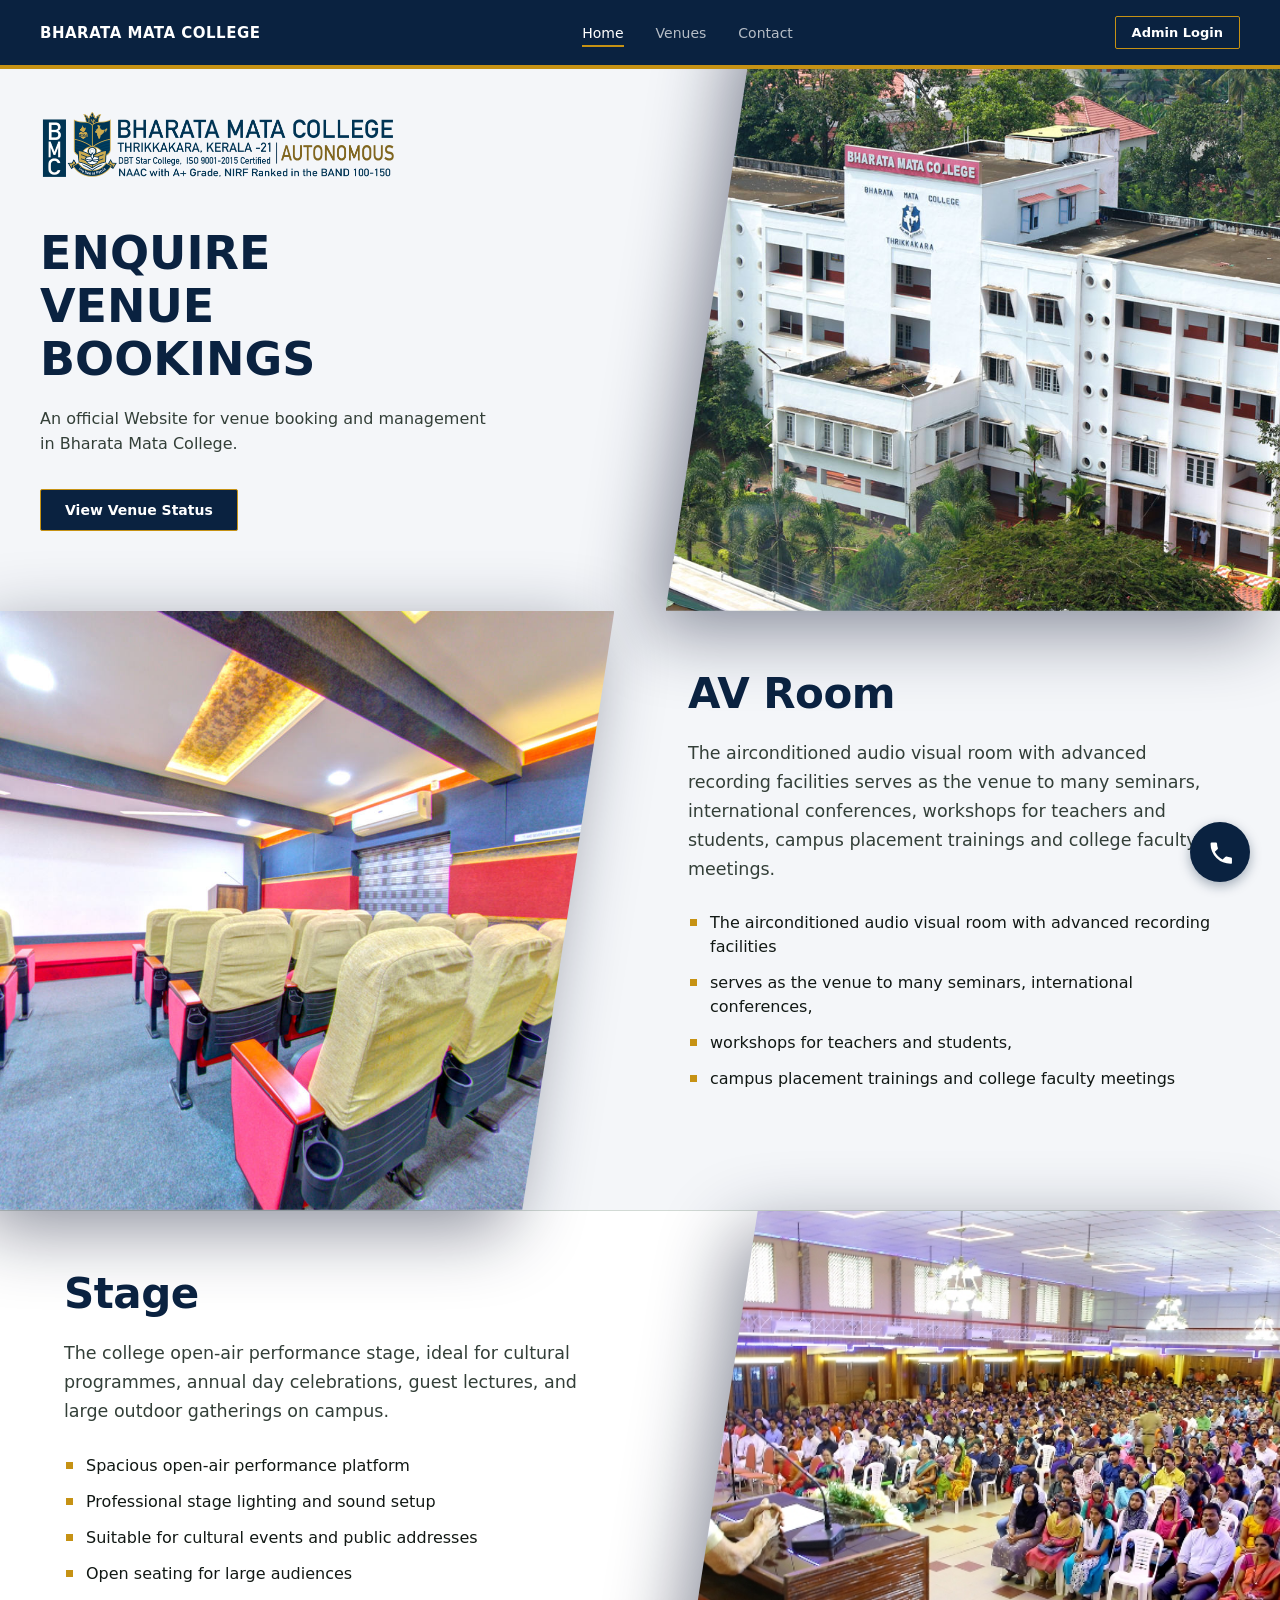
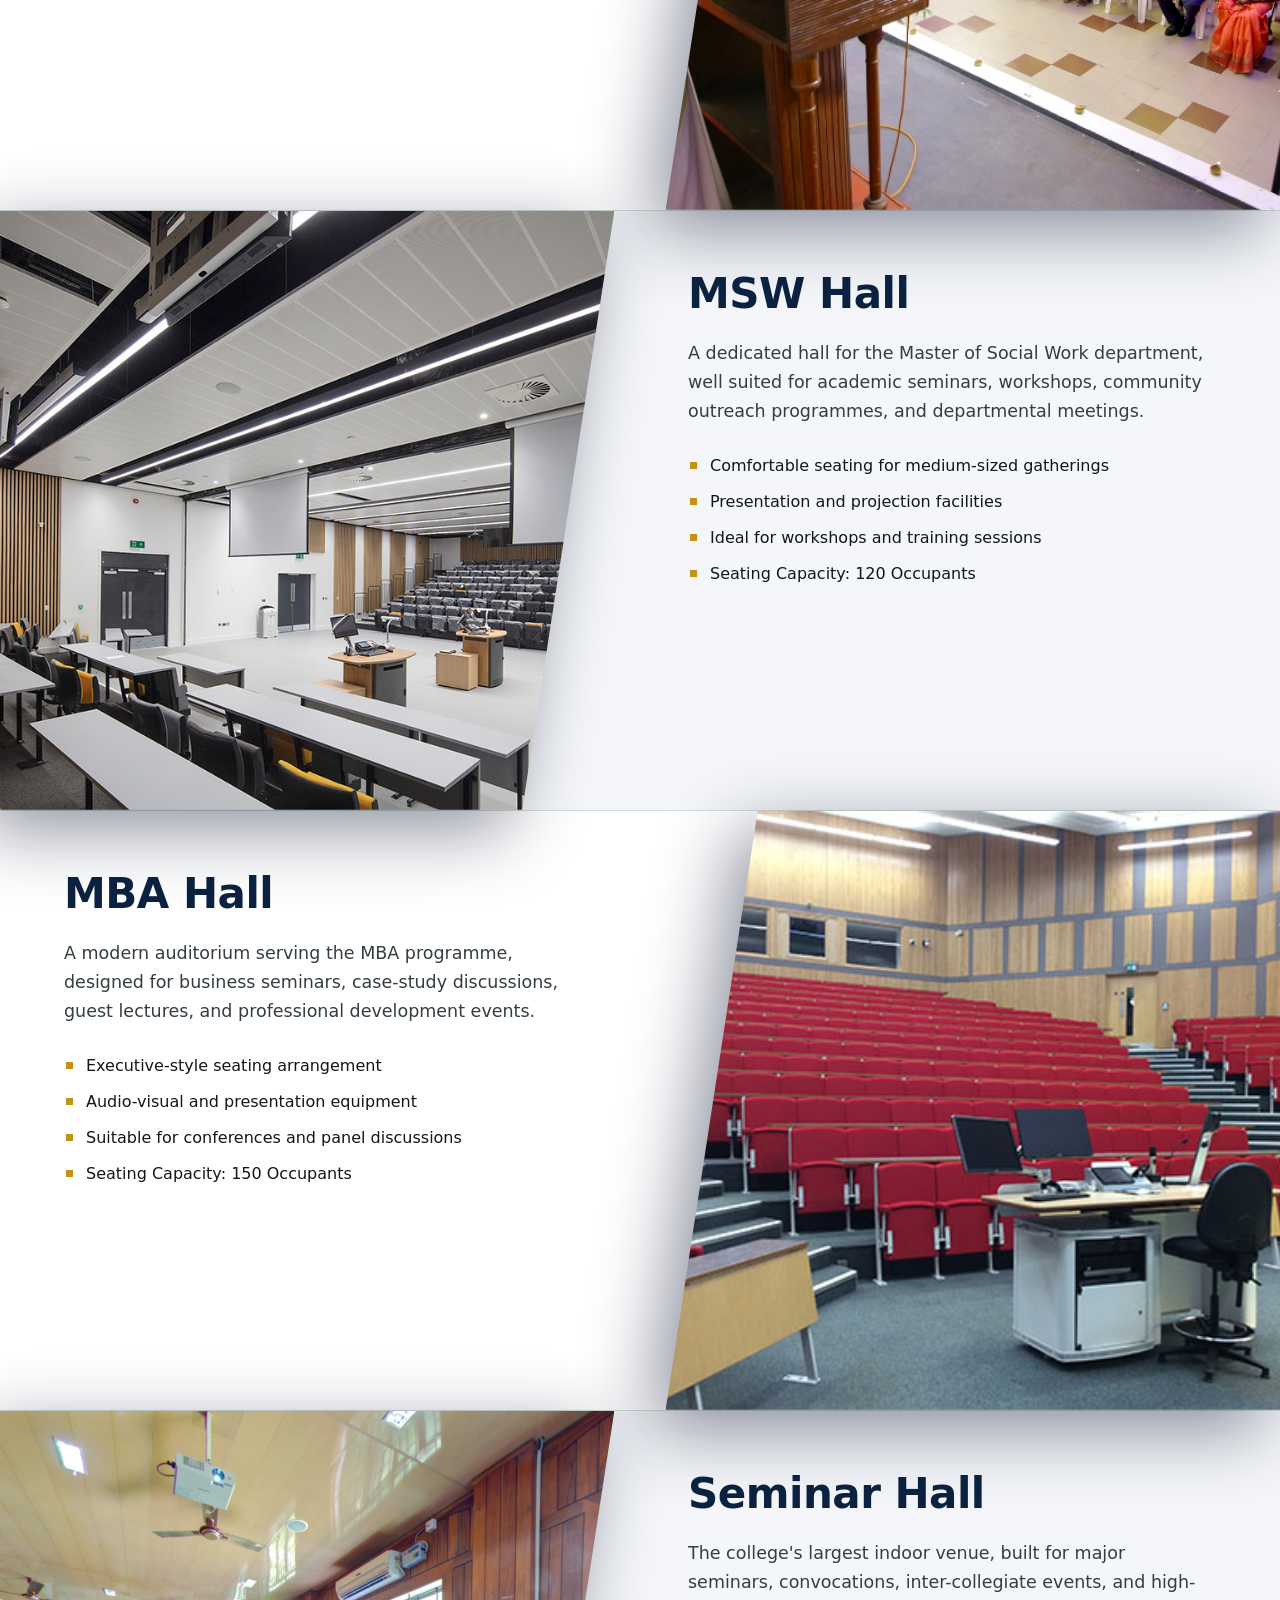
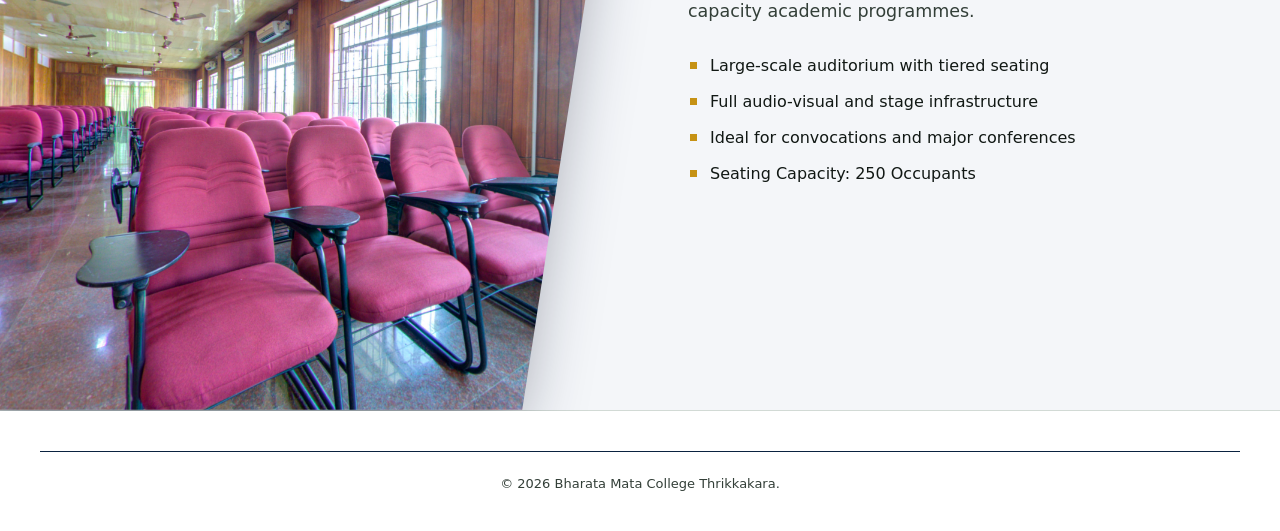
==== frontend/index.html @ 9609bc4e "venue files" ====
<!DOCTYPE html>
<html lang="en">
<head>
    <meta charset="UTF-8">
    <meta name="viewport" content="width=device-width, initial-scale=1.0">
    <title>Venue Management Portal - Bharata Mata College</title>
    <link rel="stylesheet" href="style.css">
    <link rel="icon" type="image/jpeg" href="../assets/logo/logo.jpeg" />
    <link rel="stylesheet" href="https://fonts.googleapis.com/css2?family=Material+Symbols+Outlined:opsz,wght,FILL,GRAD@20..48,100..700,0..1,-50..200&icon_names=call" />
</head>
<body>

    <header class="navbar">
        <div class="nav-brand">
            <span class="brand-text">BHARATA MATA COLLEGE</span>
        </div>
        
        <nav class="nav-menu">
            <a href="index.html" class="nav-item active">Home</a>
            <a href="venues/venues.html" class="nav-item">Venues</a>
            <a href="#booking" class="nav-item" id="booking-log-link">Booking Log</a>
            <div class="nav-contact-wrapper">
                <button id="contact-btn" class="nav-item" onclick="toggleContactDropdown(event)">Contact</button>
                <div id="contact-dropdown">
                    <p class="contact-dropdown-label">Contact No:</p>
                    <hr class="contact-dropdown-divider">
                    <div class="contact-dropdown-item">
                        <span class="material-symbols-outlined contact-dropdown-icon">call</span>
                        <a href="tel:+9112345678" class="contact-dropdown-number">+91 12345678</a>
                    </div>
                    <hr class="contact-number-divider">
                    <div class="contact-dropdown-item">
                        <span class="material-symbols-outlined contact-dropdown-icon">call</span>
                        <a href="tel:+9187654321" class="contact-dropdown-number">+91 87654321</a>
                    </div>
                </div>
            </div>
        </nav>

        <div class="nav-actions">
            <a href="login/login.html"><button class="btn-admin" id="admin-portal-btn">Admin Login</button></a>
        </div>
    </header>

    <section class="hero-frame-section">
        <div class="abstract-bg-shape shape-one"></div>
        <div class="abstract-bg-shape shape-two"></div>
        
        <div class="hero-image-canvas canvas-right">
            <div class="clean-image-frame" style="background-image: url('../assets/logo/bmc.jpeg');"></div>
        </div>

        <div class="geometric-line horizontal-line-top"></div>
        <div class="geometric-line vertical-line-left"></div>
        <div class="geometric-accent-dot dot-tl"></div>

        <div class="hero-grid-container content-left">
            <div class="hero-logo-container">
                <img src="../assets/logo/bmclogo.jpeg" alt="BMC Institutional Logo" class="hero-inserted-logo">
            </div>

            <div class="hero-text-block">
                <h1>ENQUIRE<br>VENUE BOOKINGS</h1>
                <p class="hero-description-text">An official Website for venue booking and management in Bharata Mata College.</p>
                
                <div class="hero-action-row">
                    <button class="btn-primary-blue" onclick="window.location.href='venues/venues.html'">View Venue Status</button>
                </div>
            </div>
        </div>

        <div class="geometric-line horizontal-line-bottom"></div>
    </section>

    <main class="facilities-showcase-container">
        <section class="facility-row invert-row">
            <div class="abstract-bg-shape shape-three"></div>
            <div class="hero-image-canvas canvas-left">
                <div class="clean-image-frame" style="background-image: url('../assets/avroom.jpeg');"></div>
            </div>
            <div class="hero-grid-container content-right">
                <div class="facility-text-block text-right-layout">
                    <h2>AV Room</h2>
                    <p class="facility-description">The airconditioned audio visual room with advanced recording facilities serves as the venue to many seminars, international conferences, workshops for teachers and students, campus placement trainings and college faculty meetings.</p>
                    <ul class="facility-features-list">
                        <li>The airconditioned audio visual room with advanced recording facilities</li>
                        <li>serves as the venue to many seminars, international conferences,</li>
                        <li>workshops for teachers and students,</li>
                        <li>campus placement trainings and college faculty meetings</li>
                    </ul>
                </div>
            </div>
        </section>

        <section class="facility-row">
            <div class="abstract-bg-shape shape-four"></div>
            <div class="hero-image-canvas canvas-right">
                <div class="clean-image-frame" style="background-image: url('../assets/stage.jpeg');"></div>
            </div>
            <div class="hero-grid-container content-left">
                <div class="facility-text-block text-left-layout">
                    <h2>Stage</h2>
                    <p class="facility-description">The college open-air performance stage, ideal for cultural programmes, annual day celebrations, guest lectures, and large outdoor gatherings on campus.</p>
                    <ul class="facility-features-list">
                        <li>Spacious open-air performance platform</li>
                        <li>Professional stage lighting and sound setup</li>
                        <li>Suitable for cultural events and public addresses</li>
                        <li>Open seating for large audiences</li>
                    </ul>
                </div>
            </div>
        </section>

        <section class="facility-row invert-row">
            <div class="abstract-bg-shape shape-five"></div>
            <div class="hero-image-canvas canvas-left">
                <div class="clean-image-frame" style="background-image: url('../assets/mswhall.jpeg');"></div>
            </div>
            <div class="hero-grid-container content-right">
                <div class="facility-text-block text-right-layout">
                    <h2>MSW Hall</h2>
                    <p class="facility-description">A dedicated hall for the Master of Social Work department, well suited for academic seminars, workshops, community outreach programmes, and departmental meetings.</p>
                    <ul class="facility-features-list">
                        <li>Comfortable seating for medium-sized gatherings</li>
                        <li>Presentation and projection facilities</li>
                        <li>Ideal for workshops and training sessions</li>
                        <li>Seating Capacity: 120 Occupants</li>
                    </ul>
                </div>
            </div>
        </section>

        <section class="facility-row">
            <div class="abstract-bg-shape shape-six"></div>
            <div class="hero-image-canvas canvas-right">
                <div class="clean-image-frame" style="background-image: url('../assets/mbahall.jpeg');"></div>
            </div>
            <div class="hero-grid-container content-left">
                <div class="facility-text-block text-left-layout">
                    <h2>MBA Hall</h2>
                    <p class="facility-description">A modern auditorium serving the MBA programme, designed for business seminars, case-study discussions, guest lectures, and professional development events.</p>
                    <ul class="facility-features-list">
                        <li>Executive-style seating arrangement</li>
                        <li>Audio-visual and presentation equipment</li>
                        <li>Suitable for conferences and panel discussions</li>
                        <li>Seating Capacity: 150 Occupants</li>
                    </ul>
                </div>
            </div>
        </section>

        <section class="facility-row invert-row">
            <div class="abstract-bg-shape shape-seven"></div>
            <div class="hero-image-canvas canvas-left">
                <div class="clean-image-frame" style="background-image: url('../assets/seminarhall.jpeg');"></div>
            </div>
            <div class="hero-grid-container content-right">
                <div class="facility-text-block text-right-layout">
                    <h2>Seminar Hall</h2>
                    <p class="facility-description">The college's largest indoor venue, built for major seminars, convocations, inter-collegiate events, and high-capacity academic programmes.</p>
                    <ul class="facility-features-list">
                        <li>Large-scale auditorium with tiered seating</li>
                        <li>Full audio-visual and stage infrastructure</li>
                        <li>Ideal for convocations and major conferences</li>
                        <li>Seating Capacity: 250 Occupants</li>
                    </ul>
                </div>
            </div>
        </section>
    </main>

    <footer class="system-footer">
        <div class="footer-line"></div>
        <p>&copy; 2026 Bharata Mata College Thrikkakara.</p>
    </footer>

    <script src="script.js"></script>
    <script>
        function toggleContactDropdown(e) {
            e.stopPropagation();
            var dd = document.getElementById('contact-dropdown');
            var btn = document.getElementById('contact-btn');
            var isOpen = dd.style.display === 'block';
            dd.style.display = isOpen ? 'none' : 'block';
            btn.classList.toggle('active', !isOpen);
        }
        document.addEventListener('click', function() {
            var dd = document.getElementById('contact-dropdown');
            var btn = document.getElementById('contact-btn');
            if (dd) dd.style.display = 'none';
            if (btn) btn.classList.remove('active');
        });

        // Handle auth-based UI changes
        var isAuthenticated = sessionStorage.getItem('bmc_admin_auth') === 'true' || localStorage.getItem('bmc_admin_auth') === 'true';
        
        var bookingLink = document.getElementById('booking-log-link');
        if (bookingLink) bookingLink.style.display = 'none';

        if (isAuthenticated) {
            var adminBtn = document.getElementById('admin-portal-btn');
            if (adminBtn) {
                adminBtn.textContent = 'Admin Portal';
                var parentLink = adminBtn.closest('a');
                if (parentLink) parentLink.href = 'admin/adminpg.html';
            }
        }
    </script>
    
    <!-- Floating Contact Ball -->
    <a href="tel:+9112345678" class="floating-contact-ball" title="Contact Us Directly" style="bottom: 18px;">
        <svg xmlns="http://www.w3.org/2000/svg" viewBox="0 0 22 22">
            <path d="M6.62 10.79a15.05 15.05 0 0 0 6.59 6.59l2.2-2.2a1 1 0 0 1 1.11-.27c1.12.45 2.33.69 3.58.69a1 1 0 0 1 1 1V20a1 1 0 0 1-1 1A17 17 0 0 1 3 4a1 1 0 0 1 1-1h3.5a1 1 0 0 1 1 1c0 1.25.24 2.46.69 3.58a1 1 0 0 1-.27 1.11z"/>
        </svg>
    </a>
</body>
</html>
---- frontend/style.css ----
/* --- THEME DESIGN SYSTEM VARIABLES --- */
:root {
    --primary-blue: #0A2240;        /* Deep Premium Institutional Navy */
    --dark-blue-hover: #0300B2;
    --dark-yellow-gold: #C69214;   /* Polished Dark Yellow/Gold Tone */
    
    --light-blue-shading: #F4F6F9;
    --border-grey: #D2DAD5;
    --text-primary: #111814;
    --text-secondary: #333F38;
    --white: #FFFFFF;

    --navbar-height: 72px;          /* Fixed navbar height offset */
}

/* --- DOCUMENT DEFAULTS --- */
* {
    box-sizing: border-box;
    margin: 0;
    padding: 0;
    font-family: system-ui, -apple-system, BlinkMacSystemFont, "Segoe UI", Roboto, Helvetica, Arial, sans-serif;
}

html {
    overflow-x: hidden;
    background-color: var(--light-blue-shading);
}

body {
    background-color: var(--white);
    color: var(--text-primary);
    overflow-x: hidden;
}

/* --- STRUCTURE LINES & ACCENTS --- */
.geometric-line,
.geometric-accent-dot {
    display: none;
}

.horizontal-line-top { top: 0; left: 0; width: 100%; height: 1px; }
.horizontal-line-bottom { bottom: 0; left: 0; width: 100%; height: 1px; }
.vertical-line-left { top: 0; left: 40px; width: 1px; height: 100%; }

.geometric-accent-dot {
    position: absolute;
    width: 6px;
    height: 6px;
    background-color: var(--primary-blue);
    z-index: 3;
}
.dot-tl { top: -3px; left: 37px; }

/* --- FIXED NAVIGATION LAYOUT --- */
.navbar {
    display: flex;
    justify-content: space-between;
    align-items: center;
    padding: 16px 40px;
    background-color: var(--primary-blue);
    border-bottom: 4px solid var(--dark-yellow-gold);
    position: fixed;
    top: 0;
    left: 0;
    right: 0;
    width: 100%;
    z-index: 1000;
}

.brand-text {
    font-size: 15px;
    font-weight: 700;
    letter-spacing: 0.5px;
    color: var(--white);
}

.nav-menu {
    display: flex;
    gap: 32px;
    align-items: center;
}

.nav-item {
    text-decoration: none;
    color: rgba(255, 255, 255, 0.7);
    font-size: 14px;
    font-weight: 500;
    position: relative;
    transition: color 0.2s;
}

.nav-item:hover, .nav-item.active {
    color: var(--white);
}

.nav-item.active::after {
    content: '';
    position: absolute;
    bottom: -6px;
    left: 0;
    width: 100%;
    height: 2px;
    background-color: var(--dark-yellow-gold);
}

/* --- BUTTON SYSTEM --- */
.btn-admin {
    background: transparent;
    color: var(--white);
    border: 1px solid var(--dark-yellow-gold);
    padding: 8px 16px;
    font-size: 13px;
    font-weight: 600;
    cursor: pointer;
    border-radius: 2px;
    transition: background-color 0.2s, color 0.2s;
}

.btn-admin:hover {
    background-color: var(--dark-yellow-gold);
    color: var(--primary-blue);
}

.btn-primary-blue {
    background-color: var(--primary-blue);
    color: var(--white);
    border: 1px solid var(--dark-yellow-gold);
    padding: 12px 24px;
    font-size: 14px;
    font-weight: 600;
    cursor: pointer;
    border-radius: 2px;
    transition: all 0.2s;
}

.btn-primary-blue:hover {
    background-color: var(--dark-yellow-gold);
    color: var(--primary-blue);
}

/* --- HERO SECTION LAYOUT CONFIGS --- */
.hero-frame-section {
    position: relative;
    padding: 0px 40px 80px 40px;
    padding-top: var(--navbar-height);
    background-color: var(--light-blue-shading);
    min-height: 600px;
    display: flex;
    align-items: center;
}

/* --- MAIN CANVAS IMAGE ENCLOSURE --- */
.hero-image-canvas {
    position: absolute;
    top: 0;
    width: 48%;
    height: 100%;
    z-index: 5;
    filter: drop-shadow(-18px 20px 36px rgba(5, 12, 40, 0.45));
}

.canvas-right { right: 0; }
.canvas-left { left: 0; }

/* The actual image container layer */
.clean-image-frame {
    position: absolute;
    top: 0;
    left: 0;
    width: 100%;
    height: 100%;
    background-size: cover;
    background-position: center;
    background-repeat: no-repeat;
    z-index: 8;
}

.canvas-right .clean-image-frame { clip-path: polygon(15% 0%, 100% 0%, 100% 100%, 0% 100%); }
.canvas-left .clean-image-frame  { clip-path: polygon(0% 0%, 100% 0%, 85% 100%, 0% 100%); }


/* --- ENHANCED GEOMETRIC BACKGROUND ACCENT FRAMES (BIGGER PROPORTIONS) --- */
.geometric-bg-accent {
    position: absolute;
    top: 0;
    left: 0;
    width: 100%;
    height: 100%;
    z-index: 7;
}

/* Visually scaled outer colorful design frames */
.bg-right {
    background: linear-gradient(135deg, var(--dark-yellow-gold) 0%, var(--dark-yellow-gold) 17%, var(--primary-blue) 17.5%, var(--primary-blue) 100%);
    clip-path: polygon(13% 0%, 100% 0%, 100% 100%, -2% 100%);
}

.bg-left {
    background: linear-gradient(135deg, var(--primary-blue) 0%, var(--primary-blue) 82.5%, var(--dark-yellow-gold) 83%, var(--dark-yellow-gold) 100%);
    clip-path: polygon(0% 0%, 102% 0%, 87% 100%, 0% 100%);
}


/* --- EXTRA IMPACT DROP SHADOW SYSTEM (BIGGER SHADOW) --- */
.geometric-shadow-layer {
    position: absolute;
    top: 0;
    left: 0;
    width: 100%;
    height: 100%;
    background-color: rgba(5, 12, 24, 0.55); /* Darker context shadow */
    filter: blur(24px); /* Wider blur factor */
    z-index: 6;
}

.shadow-right {
    transform: translate(-25px, 15px); /* Increased offset vectors */
    clip-path: polygon(15% 0%, 100% 0%, 100% 100%, 0% 100%);
}

.shadow-left {
    transform: translate(25px, 15px);
    clip-path: polygon(0% 0%, 100% 0%, 85% 100%, 0% 100%);
}


/* --- BACKGROUND SHAPES (ALL HIDDEN) --- */
.abstract-bg-shape,
.shape-one, .shape-two, .shape-three,
.shape-four, .shape-five, .shape-six, .shape-seven {
    display: none;
}


/* --- CONTENT CONTAINER WRAPPERS --- */
.hero-grid-container {
    width: 100%;
    max-width: 1240px;
    margin: 0 auto;
    position: relative;
    z-index: 20;
    display: flex;
    flex-direction: column;
    align-self: stretch;
}

.content-left { align-items: flex-start; }
.content-right { align-items: flex-end; }

.hero-logo-container {
    display: flex;
    justify-content: flex-start;
    align-items: flex-start;
    padding-top: 40px;
}

.hero-inserted-logo {
    max-height: 70px;
    width: auto;
    object-fit: contain;
    display: block;
}

.hero-text-block {
    max-width: 460px; 
    margin-top: 45px;
}

.hero-text-block h1 {
    font-size: 46px;
    font-weight: 700;
    line-height: 1.15;
    color: var(--primary-blue);
    margin-bottom: 20px;
}

.hero-description-text {
    font-size: 16px;              
    font-weight: 500;             
    color: var(--text-secondary); 
    line-height: 1.6;
    margin-bottom: 32px;
}

/* --- FACILITIES SHOWCASE TIMELINE LAYOUT --- */
.facilities-showcase-container {
    width: 100%;
    background-color: var(--white);
}

.facility-row {
    position: relative;
    min-height: 600px;
    display: flex;
    align-items: center;
    padding: 60px 40px;
    background-color: var(--white);
    border-bottom: 1px solid var(--border-grey);
}

.facility-row.invert-row {
    background-color: var(--light-blue-shading);
}

/* --- TYPOGRAPHY AND CONTENT BLOCKS --- */
.facility-text-block {
    max-width: 44%;
    width: 100%;
    position: relative;
    z-index: 15;
}

.text-left-layout { margin-left: 2%; }
.text-right-layout { margin-right: 2%; }

.facility-text-block h2 {
    font-size: 42px;
    font-weight: 800;
    color: var(--primary-blue);
    letter-spacing: -0.5px;
    margin-bottom: 22px;
    line-height: 1.1;
}

.facility-description {
    font-size: 17.5px;
    line-height: 1.65;
    color: var(--text-secondary);
    margin-bottom: 28px;
    font-weight: 400;
}

.facility-features-list {
    list-style-type: none;
    padding-left: 0;
}

.facility-features-list li {
    font-size: 16px;
    font-weight: 500;
    color: var(--text-primary);
    margin-bottom: 12px;
    position: relative;
    padding-left: 22px;
    line-height: 1.5;
}

.facility-features-list li::before {
    content: '';
    position: absolute;
    left: 2px;
    top: 8px;
    width: 7px;
    height: 7px;
    background-color: var(--dark-yellow-gold);
}

/* --- SYSTEM FOOTER --- */
.system-footer {
    padding: 40px;
    text-align: center;
    font-size: 13px;
    color: var(--text-secondary);
    background-color: var(--white);
    position: relative;
    z-index: 10;
}

.footer-line {
    width: 100%;
    height: 1px;
    background-color: var(--primary-blue);
    margin-bottom: 24px;
}

/* --- VENUES PAGE LAYOUT --- */
.main-content-layout {
    max-width: 1240px;
    margin: 0 auto;
    padding: 60px 40px;
}

.section-title-wrap {
    display: flex;
    align-items: center;
    gap: 16px;
    margin-bottom: 48px;
}

.title-decorator {
    width: 5px;
    height: 40px;
    background: linear-gradient(180deg, var(--dark-yellow-gold), var(--primary-blue));
    border-radius: 2px;
    flex-shrink: 0;
}

.section-title-wrap h2 {
    font-size: 32px;
    font-weight: 800;
    color: var(--primary-blue);
    letter-spacing: -0.5px;
}

/* --- STATUS MATRIX GRID --- */
.status-matrix-grid {
    display: grid;
    grid-template-columns: repeat(auto-fill, minmax(300px, 1fr));
    gap: 24px;
}

.status-card {
    background-color: var(--white);
    border: 1px solid var(--border-grey);
    border-radius: 4px;
    padding: 28px 28px 28px 0;
    display: flex;
    flex-direction: column;
    gap: 14px;
    position: relative;
    overflow: hidden;
    transition: box-shadow 0.2s, transform 0.2s;
    padding-left: 28px;
}

.status-card:hover {
    box-shadow: 0 8px 32px rgba(10, 34, 64, 0.1);
    transform: translateY(-2px);
}

.status-card.locked {
    background-color: #fff8f5;
    border-color: #f0d5c8;
}

.status-card.open {
    background-color: #f5fff8;
    border-color: #c8f0d5;
}

.card-edge-accent {
    position: absolute;
    top: 0;
    left: 0;
    width: 5px;
    height: 100%;
}

.status-card.locked .card-edge-accent {
    background-color: #c0392b;
}

.status-card.open .card-edge-accent {
    background-color: #27ae60;
}

.status-card h3 {
    font-size: 20px;
    font-weight: 700;
    color: var(--primary-blue);
}

/* --- STATUS BADGE --- */
.matrix-badge {
    display: inline-block;
    padding: 4px 12px;
    border-radius: 20px;
    font-size: 12px;
    font-weight: 700;
    letter-spacing: 0.5px;
    text-transform: uppercase;
    width: fit-content;
}

.status-booked {
    background-color: #fdecea;
    color: #c0392b;
    border: 1px solid #f5c6c2;
}

.status-open {
    background-color: #e8f8ee;
    color: #27ae60;
    border: 1px solid #b8eac8;
}

/* --- MATRIX META INFO --- */
.matrix-meta {
    display: flex;
    flex-direction: column;
    gap: 6px;
}

.matrix-meta p {
    font-size: 14px;
    color: var(--text-secondary);
    line-height: 1.5;
}

.matrix-meta strong {
    color: var(--text-primary);
    font-weight: 600;
}


/* ================================================
   VENUES PAGE — FULL REDESIGN (UPDATED)
   ================================================ */

/* --- PAGE HEADER --- */
.venues-page-header {
    background: transparent;
    padding: 64px 40px;
    padding-top: calc(var(--navbar-height) + 64px);
    position: relative;
    overflow: hidden;
    border-top: none;
    border-bottom: 4px solid var(--dark-yellow-gold);
    min-height: 280px;
    display: flex;
    align-items: center;
    justify-content: center;
}

.venues-header-inner {
    width: 100%;
    max-width: 1240px;
    margin: 0 auto;
    display: flex;
    align-items: center;
    justify-content: center;
    position: relative;
    z-index: 2;
}

.venues-header-text {
    text-align: center;
}

.venues-page-label {
    font-size: 12px;
    font-weight: 700;
    letter-spacing: 2px;
    text-transform: uppercase;
    color: rgba(255, 255, 255, 0.7);
    margin-bottom: 10px;
}

/* Venue Availability Title — centred hero typography */
.venues-page-title {
    display: flex;
    flex-direction: column;
    align-items: center;
    gap: 4px;
    font-family: 'Playfair Display', Georgia, 'Times New Roman', serif;
    font-size: clamp(52px, 7vw, 84px);
    font-weight: 800;
    font-style: italic;
    color: #ffffff;
    letter-spacing: 3px;
    line-height: 1.05;
    margin: 0;
    text-transform: uppercase;
    text-shadow:
        0 3px 16px rgba(0, 0, 0, 0.7),
        0 0 48px rgba(0, 0, 0, 0.4);
}

.venues-title-line {
    display: block;
}

.venues-title-accent {
    font-style: normal;
    font-weight: 700;
    color: var(--white);
    letter-spacing: 8px;
    font-size: 0.72em;
    text-shadow:
        0 2px 12px rgba(0, 0, 0, 0.75),
        0 0 24px rgba(198, 146, 20, 0.35);
}

.venues-page-title::after {
    content: '';
    display: block;
    width: 72px;
    height: 4px;
    margin-top: 22px;
    background: linear-gradient(90deg, transparent, var(--dark-yellow-gold), transparent);
}

.venues-page-sub {
    font-size: 15px;
    color: rgba(255, 255, 255, 0.8);
    font-weight: 500;
    line-height: 1.6;
    max-width: 480px;
}

/* --- CONTINUOUS ROLLING VENUE SLIDESHOW --- */
.venue-bg-slideshow {
    position: absolute;
    inset: 0;
    z-index: 0;
    overflow: hidden;
    pointer-events: none;
}

.venue-bg-slideshow::after {
    content: '';
    position: absolute;
    inset: 0;
    background: rgba(10, 34, 64, 0.501); /* Dark overlay so text is readable */
    z-index: 1;
}

.venue-slideshow-track {
    display: flex;
    height: 100%;
    width: max-content;
    animation: venue-roll 45s linear infinite;
}

.venue-slide {
    flex-shrink: 0;
    width: 420px;
    height: 100%;
    background-size: cover;
    background-position: center;
    background-repeat: no-repeat;
    position: relative;
}

@keyframes venue-roll {
    0%   { transform: translateX(0); }
    100% { transform: translateX(-50%); }
}

/* --- STATS BAR (Remaining components) --- */
.venues-stats-bar {
    background-color: var(--white);
    border-bottom: 1px solid var(--border-grey);
    box-shadow: 0 2px 10px rgba(10, 34, 64, 0.06);
}

.venues-stats-inner {
    max-width: 1240px;
    margin: 0 auto;
    padding: 0 40px;
    display: flex;
    align-items: stretch;
    height: 72px;
}

.stat-item {
    display: flex;
    align-items: center;
    gap: 10px;
    padding: 0 32px 0 0;
}

.stat-number {
    font-size: 26px;
    font-weight: 800;
    color: var(--primary-blue);
    line-height: 1;
}

.available-num { color: #27ae60; }
.booked-num    { color: #c0392b; }

.stat-label {
    font-size: 13px;
    font-weight: 500;
    color: var(--text-secondary);
    line-height: 1.3;
}

.stat-divider {
    width: 1px;
    background-color: var(--border-grey);
    align-self: stretch;
    margin: 16px 32px 16px 0;
    flex-shrink: 0;
}

/* --- MAIN TABLE AREA --- */
.venues-main {
    background-color: var(--light-blue-shading);
    min-height: calc(100vh - 280px);
    padding: 48px 40px 64px;
    position: relative;
}

/* --- TABLE TOOLBAR --- */
.table-toolbar {
    display: flex;
    align-items: center;
    justify-content: space-between;
    padding: 16px 32px;
    border-bottom: 1px solid var(--border-grey);
    background-color: var(--white);
}

.venues-filters {
    display: flex;
    align-items: center;
    gap: 10px;
    flex-wrap: wrap;
}

.venues-search-input {
    padding: 6px 12px;
    height: 34px;
    border: 1.5px solid var(--primary-blue);
    border-radius: 2px;
    font-size: 13px;
    font-family: inherit;
    color: var(--text-primary);
    background-color: var(--white);
    min-width: 190px;
}

.venues-search-input:focus {
    outline: none;
    border-color: var(--primary-blue);
    box-shadow: 0 0 0 3px rgba(10, 34, 64, 0.15);
}

.venues-filter-select {
    padding: 6px 10px;
    height: 34px;
    border: 1.5px solid var(--primary-blue);
    border-radius: 2px;
    font-size: 13px;
    font-family: inherit;
    color: var(--text-primary);
    background-color: var(--white);
    cursor: pointer;
}

.venues-filter-select:focus {
    outline: none;
    border-color: var(--primary-blue);
    box-shadow: 0 0 0 3px rgba(10, 34, 64, 0.15);
}

.btn-clear-filters {
    padding: 6px 16px;
    height: 34px;
    background-color: var(--white);
    color: var(--primary-blue);
    border: 1.5px solid var(--primary-blue);
    border-radius: 2px;
    font-size: 13px;
    font-family: inherit;
    font-weight: 600;
    cursor: pointer;
}

.btn-clear-filters:hover {
    background-color: var(--primary-blue);
    color: var(--white);
}

.table-heading {
    font-size: 18px;
    font-weight: 700;
    color: var(--primary-blue);
    letter-spacing: -0.2px;
}

.venues-date-filter {
    display: flex;
    align-items: center;
    gap: 10px;
}

.venues-date-label {
    font-size: 13px;
    font-weight: 600;
    color: var(--text-secondary);
    white-space: nowrap;
}

.venues-date-input {
    padding: 6px 12px;
    height: 34px;
    border: 1.5px solid var(--primary-blue);
    border-radius: 2px;
    font-size: 13px;
    font-family: inherit;
    color: var(--text-primary);
    background-color: var(--white);
}

.venues-date-input:focus {
    outline: none;
    border-color: var(--primary-blue);
    box-shadow: 0 0 0 3px rgba(10, 34, 64, 0.15);
}

.table-date {
    font-size: 13px;
    color: var(--text-secondary);
    font-weight: 500;
}

/* --- TABLE SCROLL WRAPPER --- */
.table-scroll {
    overflow-x: auto;
    overflow-y: auto;
    max-height: 450px;
    overscroll-behavior: contain;
    -webkit-overflow-scrolling: touch;
}

/* --- THE TABLE ITSELF --- */
.venues-table {
    width: 100%;
    border-collapse: collapse;
    font-size: 14px;
}

.venues-table thead tr {
    background-color: var(--primary-blue);
}

.venues-table thead th {
    position: sticky;
    top: 0;
    z-index: 10;
    background-color: var(--primary-blue);
    padding: 14px 20px;
    text-align: left;
    font-size: 11px;
    font-weight: 700;
    letter-spacing: 1px;
    text-transform: uppercase;
    color: rgba(255, 255, 255, 0.75);
    white-space: nowrap;
    border: none;
}

.venues-table thead th:first-child {
    padding-left: 32px;
    width: 48px;
    color: rgba(255, 255, 255, 0.4);
}

.venues-table thead th:last-child {
    padding-right: 32px;
    text-align: center;
}

/* --- TABLE BODY ROWS --- */
.venues-table tbody tr {
    border-bottom: 1px solid var(--border-grey);
    transition: background-color 0.15s;
}

.venues-table tbody tr:last-child {
    border-bottom: none;
}

.venues-table tbody td {
    padding: 18px 20px;
    color: var(--text-primary);
    font-weight: 500;
    vertical-align: middle;
}

.venues-table tbody td:first-child {
    padding-left: 32px;
}

.venues-table tbody td:last-child {
    padding-right: 32px;
    text-align: center;
}

.row-booked:hover    { background-color: rgb(247, 247, 234); }
.row-available:hover { background-color: rgb(247, 247, 234); }

.row-index {
    font-size: 12px;
    font-weight: 700;
    color: #718096 !important;
    letter-spacing: 0.5px;
    width: 48px;
}

.venue-name-cell {
    display: flex;
    align-items: center;
    gap: 10px;
    font-weight: 700 !important;
    color: var(--primary-blue) !important;
    font-size: 15px !important;
    white-space: nowrap;
}

.venue-dot {
    width: 9px;
    height: 9px;
    border-radius: 50%;
    flex-shrink: 0;
}

.dot-booked    { background-color: #c0392b; }
.dot-available { background-color: #27ae60; }

.cell-empty {
    color: #bbb !important;
    font-weight: 400 !important;
}

.status-pill {
    display: inline-block;
    padding: 5px 14px;
    border-radius: 20px;
    font-size: 11px;
    font-weight: 700;
    letter-spacing: 0.6px;
    text-transform: uppercase;
    white-space: nowrap;
}

.pill-booked {
    background-color: #fdecea;
    color: #c0392b;
    border: 1px solid #f5c6c2;
}

.pill-available {
    background-color: #e8f8ee;
    color: #27ae60;
    border: 1px solid #b8eac8;
}

.table-footer-note {
    padding: 16px 32px;
    border-top: 1px solid var(--border-grey);
    background-color: var(--light-blue-shading);
    font-size: 13px;
    color: var(--text-secondary);
    font-weight: 400;
    line-height: 1.5;
}

/* --- HOME PAGE IMAGE ANIMATIONS --- */
@keyframes hero-image-launch {
    from {
        transform: translateX(18%);
        opacity: 0;
    }
    to {
        transform: translateX(0);
        opacity: 1;
    }
}

@keyframes logo-launch {
    from {
        opacity: 0;
        transform: translateY(12px);
    }
    to {
        opacity: 1;
        transform: translateY(0);
    }
}

@keyframes slide-in-from-left {
    from {
        transform: translateX(-105%);
        opacity: 0.85;
    }
    to {
        transform: translateX(0);
        opacity: 1;
    }
}

@keyframes slide-in-from-right {
    from {
        transform: translateX(105%);
        opacity: 0.85;
    }
    to {
        transform: translateX(0);
        opacity: 1;
    }
}

.hero-image-canvas.image-launch-pending {
    transform: translateX(18%);
    opacity: 0;
}

.hero-image-canvas.image-launch-in {
    animation: hero-image-launch 0.9s cubic-bezier(0.22, 1, 0.36, 1) forwards;
}

.hero-inserted-logo.logo-launch-in {
    animation: logo-launch 0.85s cubic-bezier(0.22, 1, 0.36, 1) 0.15s both;
}

.hero-image-canvas.image-slide-pending .clean-image-frame {
    opacity: 0;
}

.hero-image-canvas.slide-from-left.image-slide-in .clean-image-frame {
    animation: slide-in-from-left 0.5s cubic-bezier(0.22, 1, 0.36, 1) forwards;
}

.hero-image-canvas.slide-from-right.image-slide-in .clean-image-frame {
    animation: slide-in-from-right 0.5s cubic-bezier(0.22, 1, 0.36, 1) forwards;
}

/* --- CONTACT DROPDOWN --- */
.nav-contact-wrapper {
    position: relative;
    display: inline-block;
}#contact-btn {
    background: none;
    border: none;
    cursor: pointer;
    font-family: inherit;
    font-size: 14px;
    font-weight: 500;
    padding: 0;
    color: rgba(255, 255, 255, 0.7);
    transition: color 0.2s;
}

#contact-btn:hover {
    color: var(--white);
}

#contact-dropdown {
    display: none;
    position: absolute;
    top: calc(100% + 20px);
    left: 50%;
    transform: translateX(-50%);
    background: var(--white);
    border: 1px solid var(--primary-blue);
    border-radius: 4px;
    box-shadow: 0 8px 24px rgba(10, 34, 64, 0.15);
    padding: 16px 20px;
    min-width: 200px;
    z-index: 9999;
}

.contact-dropdown-label {
    margin: 0 0 4px;
    font-size: 13px;
    color: #888;
    font-weight: 500;
    letter-spacing: 0.5px;
}

.contact-dropdown-divider {
    border: none;
    border-top: 1px solid #f0f0f0;
    margin: 8px 0;
}

.contact-dropdown-item {
    display: flex;
    align-items: center;
    gap: 10px;
    padding: 6px 0;
}

.contact-dropdown-icon {
    font-size: 16px;
}

.contact-dropdown-number {
    font-size: 15px;
    color: #222;
    font-weight: 500;
}

.contact-number-divider {
    border: none;
    border-top: 1.5px solid #333;
    margin: 4px 0;
}

/* --- FLOATING CONTACT BALL --- */
.floating-contact-ball {
    position: fixed;
    bottom: 30px;
    right: 30px;
    width: 60px;
    height: 60px;
    background-color: var(--primary-blue);
    color: var(--white);
    border-radius: 50%;
    display: flex;
    align-items: center;
    justify-content: center;
    box-shadow: 0 4px 12px rgba(10, 34, 64, 0.35);
    text-decoration: none;
    z-index: 10000;
}

.floating-contact-ball svg {
    width: 26px;
    height: 26px;
    fill: currentColor;
}

/* Clickable phone numbers in dropdown */
a.contact-dropdown-number {
    color: #222;
    text-decoration: none;
}

a.contact-dropdown-number:hover {
    text-decoration: underline;
    color: var(--primary-blue);
}
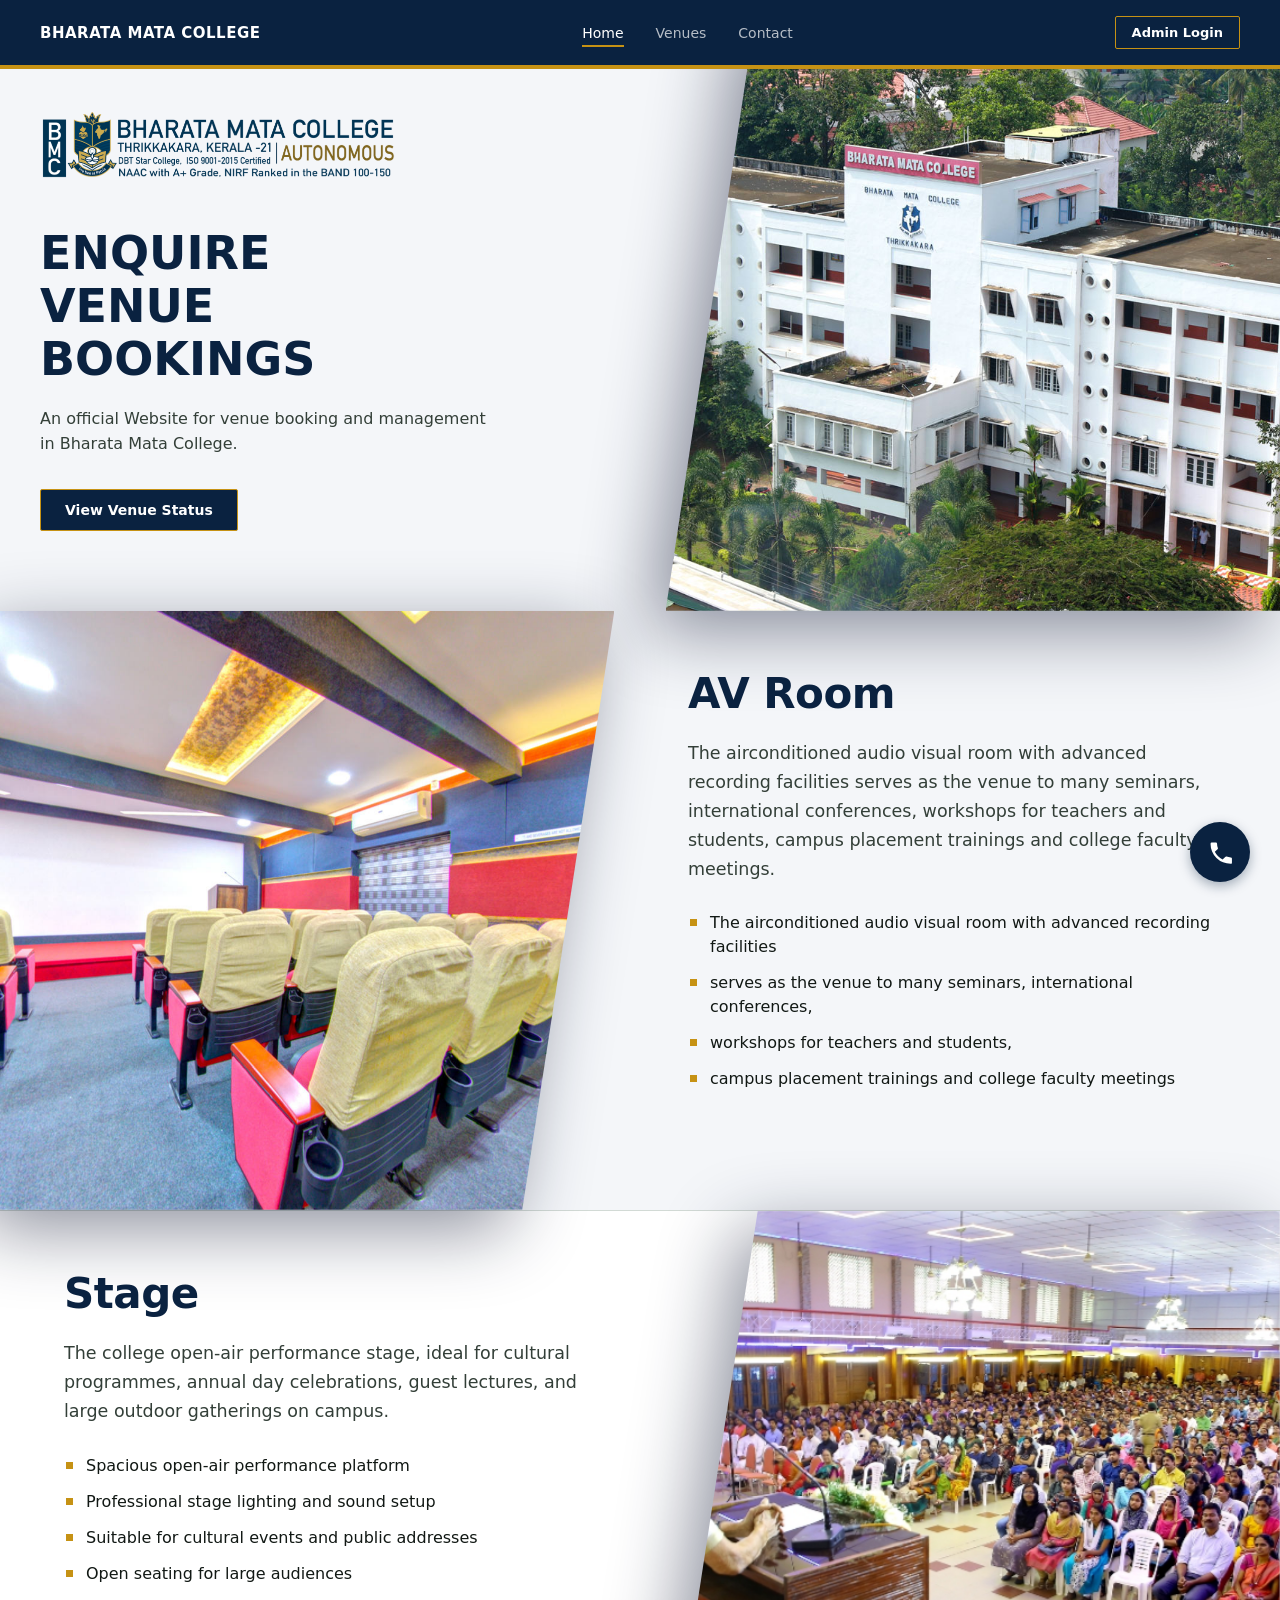
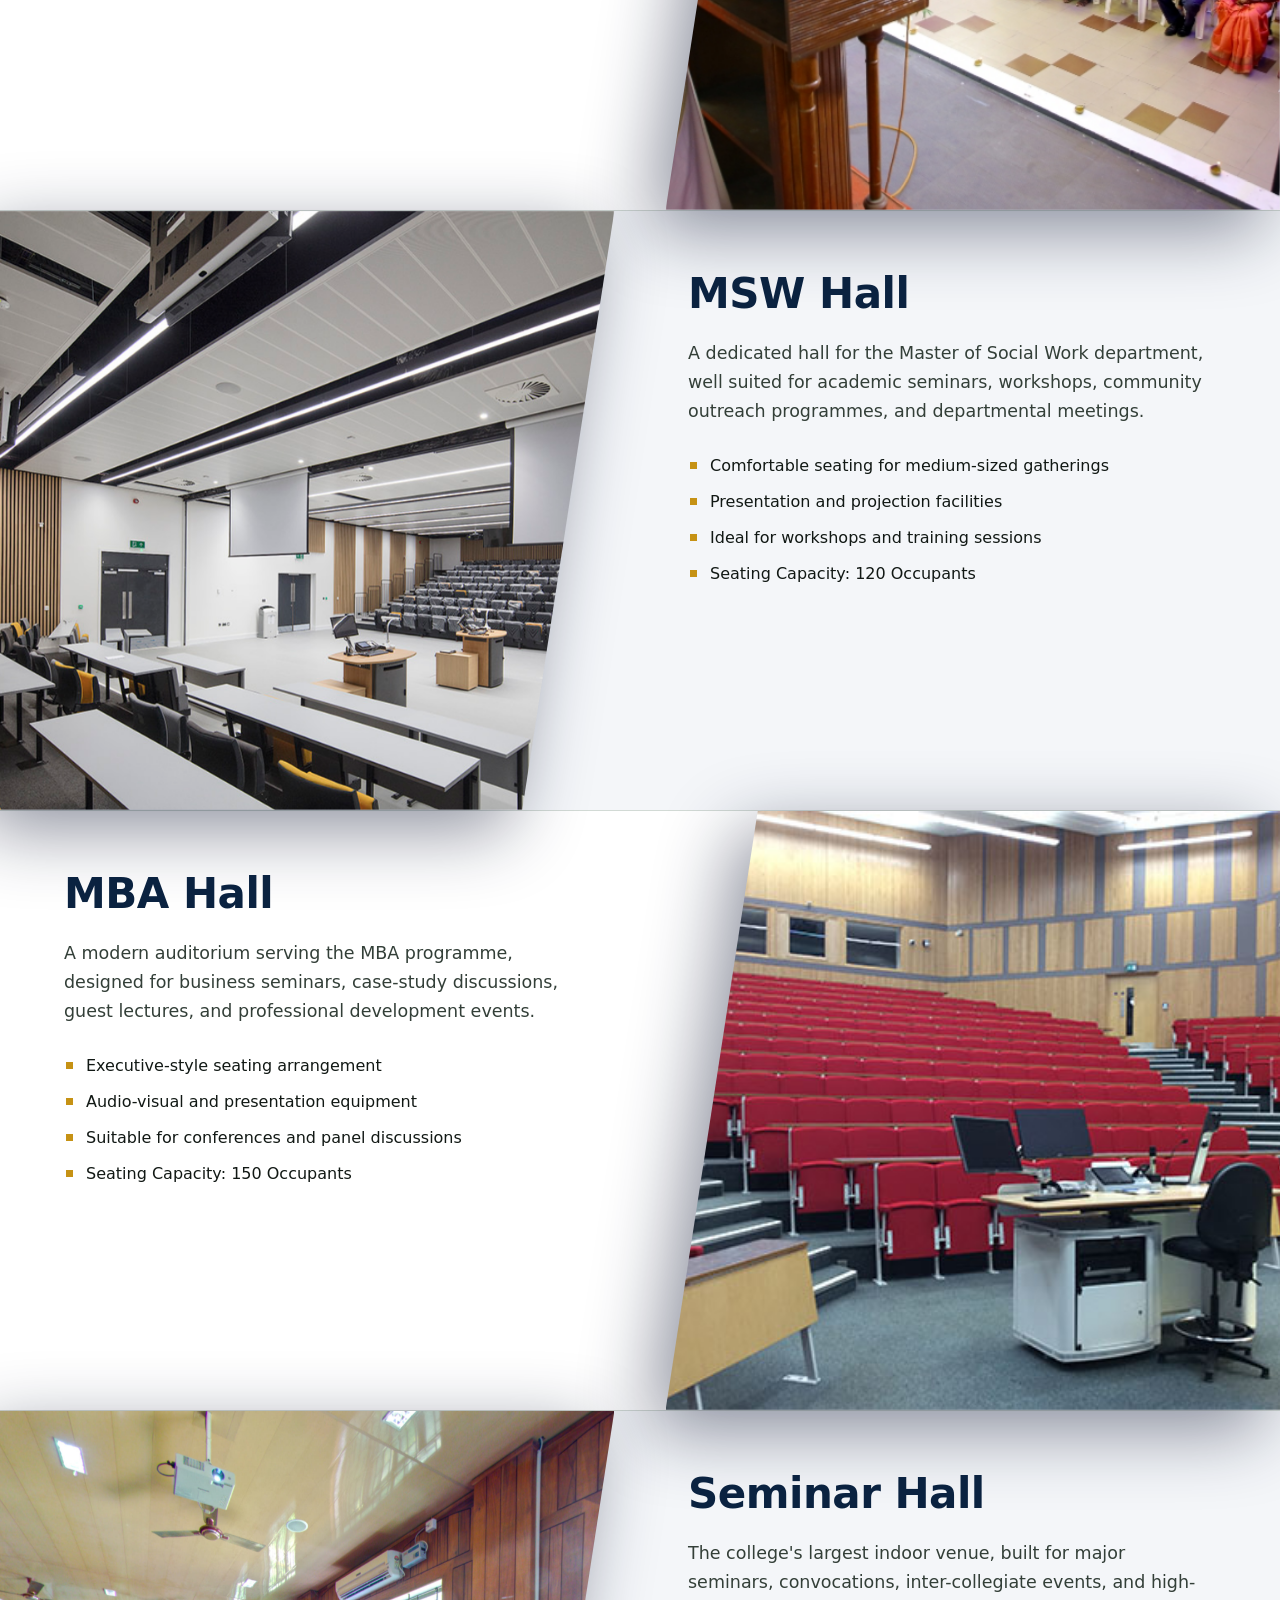
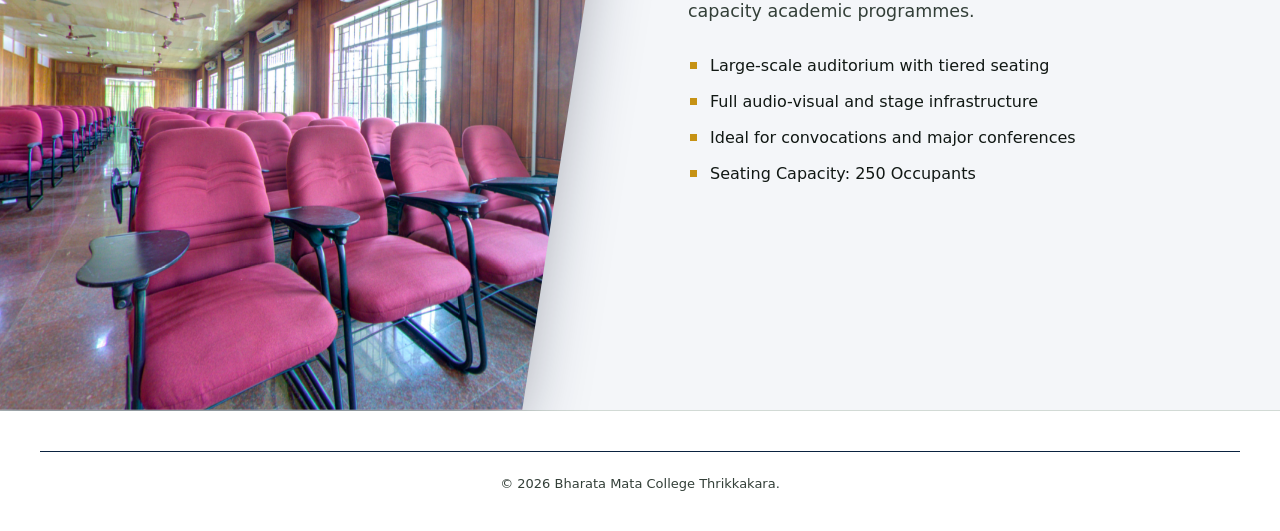
==== commit 135060b1: "Add files via upload" ====
--- a/frontend/index.html
+++ b/frontend/index.html
@@ -1,217 +1,388 @@
-<!DOCTYPE html>
-<html lang="en">
-<head>
-    <meta charset="UTF-8">
-    <meta name="viewport" content="width=device-width, initial-scale=1.0">
-    <title>Venue Management Portal - Bharata Mata College</title>
-    <link rel="stylesheet" href="style.css">
-    <link rel="icon" type="image/jpeg" href="../assets/logo/logo.jpeg" />
-    <link rel="stylesheet" href="https://fonts.googleapis.com/css2?family=Material+Symbols+Outlined:opsz,wght,FILL,GRAD@20..48,100..700,0..1,-50..200&icon_names=call" />
-</head>
-<body>
-
-    <header class="navbar">
-        <div class="nav-brand">
-            <span class="brand-text">BHARATA MATA COLLEGE</span>
-        </div>
-        
-        <nav class="nav-menu">
-            <a href="index.html" class="nav-item active">Home</a>
-            <a href="venues/venues.html" class="nav-item">Venues</a>
-            <a href="#booking" class="nav-item" id="booking-log-link">Booking Log</a>
-            <div class="nav-contact-wrapper">
-                <button id="contact-btn" class="nav-item" onclick="toggleContactDropdown(event)">Contact</button>
-                <div id="contact-dropdown">
-                    <p class="contact-dropdown-label">Contact No:</p>
-                    <hr class="contact-dropdown-divider">
-                    <div class="contact-dropdown-item">
-                        <span class="material-symbols-outlined contact-dropdown-icon">call</span>
-                        <a href="tel:+9112345678" class="contact-dropdown-number">+91 12345678</a>
-                    </div>
-                    <hr class="contact-number-divider">
-                    <div class="contact-dropdown-item">
-                        <span class="material-symbols-outlined contact-dropdown-icon">call</span>
-                        <a href="tel:+9187654321" class="contact-dropdown-number">+91 87654321</a>
-                    </div>
-                </div>
-            </div>
-        </nav>
-
-        <div class="nav-actions">
-            <a href="login/login.html"><button class="btn-admin" id="admin-portal-btn">Admin Login</button></a>
-        </div>
-    </header>
-
-    <section class="hero-frame-section">
-        <div class="abstract-bg-shape shape-one"></div>
-        <div class="abstract-bg-shape shape-two"></div>
-        
-        <div class="hero-image-canvas canvas-right">
-            <div class="clean-image-frame" style="background-image: url('../assets/logo/bmc.jpeg');"></div>
-        </div>
-
-        <div class="geometric-line horizontal-line-top"></div>
-        <div class="geometric-line vertical-line-left"></div>
-        <div class="geometric-accent-dot dot-tl"></div>
-
-        <div class="hero-grid-container content-left">
-            <div class="hero-logo-container">
-                <img src="../assets/logo/bmclogo.jpeg" alt="BMC Institutional Logo" class="hero-inserted-logo">
-            </div>
-
-            <div class="hero-text-block">
-                <h1>ENQUIRE<br>VENUE BOOKINGS</h1>
-                <p class="hero-description-text">An official Website for venue booking and management in Bharata Mata College.</p>
-                
-                <div class="hero-action-row">
-                    <button class="btn-primary-blue" onclick="window.location.href='venues/venues.html'">View Venue Status</button>
-                </div>
-            </div>
-        </div>
-
-        <div class="geometric-line horizontal-line-bottom"></div>
-    </section>
-
-    <main class="facilities-showcase-container">
-        <section class="facility-row invert-row">
-            <div class="abstract-bg-shape shape-three"></div>
-            <div class="hero-image-canvas canvas-left">
-                <div class="clean-image-frame" style="background-image: url('../assets/avroom.jpeg');"></div>
-            </div>
-            <div class="hero-grid-container content-right">
-                <div class="facility-text-block text-right-layout">
-                    <h2>AV Room</h2>
-                    <p class="facility-description">The airconditioned audio visual room with advanced recording facilities serves as the venue to many seminars, international conferences, workshops for teachers and students, campus placement trainings and college faculty meetings.</p>
-                    <ul class="facility-features-list">
-                        <li>The airconditioned audio visual room with advanced recording facilities</li>
-                        <li>serves as the venue to many seminars, international conferences,</li>
-                        <li>workshops for teachers and students,</li>
-                        <li>campus placement trainings and college faculty meetings</li>
-                    </ul>
-                </div>
-            </div>
-        </section>
-
-        <section class="facility-row">
-            <div class="abstract-bg-shape shape-four"></div>
-            <div class="hero-image-canvas canvas-right">
-                <div class="clean-image-frame" style="background-image: url('../assets/stage.jpeg');"></div>
-            </div>
-            <div class="hero-grid-container content-left">
-                <div class="facility-text-block text-left-layout">
-                    <h2>Stage</h2>
-                    <p class="facility-description">The college open-air performance stage, ideal for cultural programmes, annual day celebrations, guest lectures, and large outdoor gatherings on campus.</p>
-                    <ul class="facility-features-list">
-                        <li>Spacious open-air performance platform</li>
-                        <li>Professional stage lighting and sound setup</li>
-                        <li>Suitable for cultural events and public addresses</li>
-                        <li>Open seating for large audiences</li>
-                    </ul>
-                </div>
-            </div>
-        </section>
-
-        <section class="facility-row invert-row">
-            <div class="abstract-bg-shape shape-five"></div>
-            <div class="hero-image-canvas canvas-left">
-                <div class="clean-image-frame" style="background-image: url('../assets/mswhall.jpeg');"></div>
-            </div>
-            <div class="hero-grid-container content-right">
-                <div class="facility-text-block text-right-layout">
-                    <h2>MSW Hall</h2>
-                    <p class="facility-description">A dedicated hall for the Master of Social Work department, well suited for academic seminars, workshops, community outreach programmes, and departmental meetings.</p>
-                    <ul class="facility-features-list">
-                        <li>Comfortable seating for medium-sized gatherings</li>
-                        <li>Presentation and projection facilities</li>
-                        <li>Ideal for workshops and training sessions</li>
-                        <li>Seating Capacity: 120 Occupants</li>
-                    </ul>
-                </div>
-            </div>
-        </section>
-
-        <section class="facility-row">
-            <div class="abstract-bg-shape shape-six"></div>
-            <div class="hero-image-canvas canvas-right">
-                <div class="clean-image-frame" style="background-image: url('../assets/mbahall.jpeg');"></div>
-            </div>
-            <div class="hero-grid-container content-left">
-                <div class="facility-text-block text-left-layout">
-                    <h2>MBA Hall</h2>
-                    <p class="facility-description">A modern auditorium serving the MBA programme, designed for business seminars, case-study discussions, guest lectures, and professional development events.</p>
-                    <ul class="facility-features-list">
-                        <li>Executive-style seating arrangement</li>
-                        <li>Audio-visual and presentation equipment</li>
-                        <li>Suitable for conferences and panel discussions</li>
-                        <li>Seating Capacity: 150 Occupants</li>
-                    </ul>
-                </div>
-            </div>
-        </section>
-
-        <section class="facility-row invert-row">
-            <div class="abstract-bg-shape shape-seven"></div>
-            <div class="hero-image-canvas canvas-left">
-                <div class="clean-image-frame" style="background-image: url('../assets/seminarhall.jpeg');"></div>
-            </div>
-            <div class="hero-grid-container content-right">
-                <div class="facility-text-block text-right-layout">
-                    <h2>Seminar Hall</h2>
-                    <p class="facility-description">The college's largest indoor venue, built for major seminars, convocations, inter-collegiate events, and high-capacity academic programmes.</p>
-                    <ul class="facility-features-list">
-                        <li>Large-scale auditorium with tiered seating</li>
-                        <li>Full audio-visual and stage infrastructure</li>
-                        <li>Ideal for convocations and major conferences</li>
-                        <li>Seating Capacity: 250 Occupants</li>
-                    </ul>
-                </div>
-            </div>
-        </section>
-    </main>
-
-    <footer class="system-footer">
-        <div class="footer-line"></div>
-        <p>&copy; 2026 Bharata Mata College Thrikkakara.</p>
-    </footer>
-
-    <script src="script.js"></script>
-    <script>
-        function toggleContactDropdown(e) {
-            e.stopPropagation();
-            var dd = document.getElementById('contact-dropdown');
-            var btn = document.getElementById('contact-btn');
-            var isOpen = dd.style.display === 'block';
-            dd.style.display = isOpen ? 'none' : 'block';
-            btn.classList.toggle('active', !isOpen);
-        }
-        document.addEventListener('click', function() {
-            var dd = document.getElementById('contact-dropdown');
-            var btn = document.getElementById('contact-btn');
-            if (dd) dd.style.display = 'none';
-            if (btn) btn.classList.remove('active');
-        });
-
-        // Handle auth-based UI changes
-        var isAuthenticated = sessionStorage.getItem('bmc_admin_auth') === 'true' || localStorage.getItem('bmc_admin_auth') === 'true';
-        
-        var bookingLink = document.getElementById('booking-log-link');
-        if (bookingLink) bookingLink.style.display = 'none';
-
-        if (isAuthenticated) {
-            var adminBtn = document.getElementById('admin-portal-btn');
-            if (adminBtn) {
-                adminBtn.textContent = 'Admin Portal';
-                var parentLink = adminBtn.closest('a');
-                if (parentLink) parentLink.href = 'admin/adminpg.html';
-            }
-        }
-    </script>
-    
-    <!-- Floating Contact Ball -->
-    <a href="tel:+9112345678" class="floating-contact-ball" title="Contact Us Directly" style="bottom: 18px;">
-        <svg xmlns="http://www.w3.org/2000/svg" viewBox="0 0 22 22">
-            <path d="M6.62 10.79a15.05 15.05 0 0 0 6.59 6.59l2.2-2.2a1 1 0 0 1 1.11-.27c1.12.45 2.33.69 3.58.69a1 1 0 0 1 1 1V20a1 1 0 0 1-1 1A17 17 0 0 1 3 4a1 1 0 0 1 1-1h3.5a1 1 0 0 1 1 1c0 1.25.24 2.46.69 3.58a1 1 0 0 1-.27 1.11z"/>
-        </svg>
-    </a>
-</body>
-</html>+<!DOCTYPE html>
+<html lang="en">
+<head>
+    <meta charset="UTF-8">
+    <meta name="viewport" content="width=device-width, initial-scale=1.0">
+    <title>Venue Management Portal - Bharata Mata College</title>
+    <link rel="stylesheet" href="style.css">
+    <link rel="icon" type="image/jpeg" href="./assets/logo/logo.jpeg" />
+    <link rel="stylesheet" href="https://fonts.googleapis.com/css2?family=Material+Symbols+Outlined:opsz,wght,FILL,GRAD@20..48,100..700,0..1,-50..200&icon_names=call" />
+    <style>
+        /* Responsive Mobile First Base Styles (Overrides for max-width) */
+        
+        /* Hamburger Button (Hidden on Desktop) */
+        .hamburger-btn {
+            display: none;
+            background: none;
+            border: none;
+            cursor: pointer;
+            padding: 8px;
+            margin-right: 12px;
+            order: -1;
+        }
+
+        .mobile-menu-wrapper {
+            display: contents; /* Desktop: acts as transparent wrapper so flex behaves normally */
+        }
+
+        /* Tablet & Mobile Breakpoint */
+        @media (max-width: 991px) {
+            /* Navbar */
+            .navbar {
+                padding: 12px 20px;
+                justify-content: flex-start;
+                align-items: center;
+            }
+            .hamburger-btn {
+                display: block;
+            }
+            .nav-brand {
+                flex: 1;
+            }
+            
+            /* Hamburger Menu Dropdown */
+            .mobile-menu-wrapper {
+                display: none; /* Hidden until toggled */
+                position: absolute;
+                top: 100%;
+                left: 0;
+                width: 100%;
+                background-color: var(--primary-blue);
+                flex-direction: column;
+                padding: 24px;
+                box-shadow: 0 8px 16px rgba(0,0,0,0.2);
+                border-top: 1px solid rgba(255,255,255,0.1);
+            }
+            .mobile-menu-wrapper.active {
+                display: flex !important;
+            }
+            
+            .nav-menu {
+                display: flex;
+                flex-direction: column;
+                align-items: flex-start;
+                gap: 20px;
+                margin-bottom: 24px;
+                width: 100%;
+            }
+            
+            .nav-actions {
+                width: 100%;
+            }
+            .nav-actions a {
+                display: block;
+                width: 100%;
+            }
+            .btn-admin {
+                width: 100%;
+                text-align: center;
+                padding: 14px;
+            }
+            
+            /* Mobile Contact Dropdown Overrides */
+            #contact-dropdown {
+                position: static;
+                transform: none;
+                box-shadow: none;
+                background: rgba(255,255,255,0.05);
+                border: 1px solid rgba(255,255,255,0.1);
+                margin-top: 12px;
+                width: 100%;
+            }
+            .contact-dropdown-label, a.contact-dropdown-number {
+                color: var(--white) !important;
+            }
+            .contact-dropdown-divider, .contact-number-divider {
+                border-color: rgba(255,255,255,0.2);
+            }
+            .nav-contact-wrapper {
+                width: 100%;
+            }
+
+            /* Layout Fixes (Hero & Facilities) */
+            .hero-frame-section {
+                flex-direction: column;
+                padding: 120px 24px 40px;
+                min-height: auto;
+            }
+            
+            .facility-row {
+                flex-direction: column;
+                padding: 40px 24px;
+                min-height: auto;
+            }
+
+            /* Images */
+            .hero-image-canvas {
+                position: relative !important;
+                width: 100% !important;
+                height: 250px !important;
+                margin-top: 32px;
+                clip-path: none !important;
+                filter: none !important;
+                border-radius: 8px;
+                overflow: hidden;
+            }
+            .clean-image-frame {
+                clip-path: none !important;
+            }
+
+            /* Text Blocks - stack on top of images */
+            .hero-grid-container {
+                width: 100%;
+                order: -1;
+                align-items: flex-start !important;
+            }
+            
+            .facility-text-block {
+                max-width: 100% !important;
+                margin: 0 !important;
+            }
+
+            /* Typography */
+            .hero-text-block h1 {
+                font-size: 36px;
+                margin-top: 16px;
+            }
+            .facility-text-block h2 {
+                font-size: 32px;
+            }
+            .hero-description-text, .facility-description {
+                font-size: 15px;
+            }
+            .facility-features-list li {
+                font-size: 14px;
+            }
+
+            /* Hide geometric accents that overlap on mobile */
+            .vertical-line-left, .dot-tl, .abstract-bg-shape {
+                display: none;
+            }
+        }
+        
+        /* Tablet specific adjustments */
+        @media (min-width: 768px) and (max-width: 991px) {
+            .hero-image-canvas {
+                height: 350px !important;
+            }
+            .hero-text-block h1 {
+                font-size: 42px;
+            }
+            .facility-text-block h2 {
+                font-size: 38px;
+            }
+        }
+    </style>
+</head>
+<body>
+
+    <header class="navbar">
+        <button class="hamburger-btn" id="hamburger-btn" aria-label="Menu" onclick="document.getElementById('mobile-menu').classList.toggle('active')">
+            <svg width="24" height="24" viewBox="0 0 24 24" fill="none" stroke="white" stroke-width="2" stroke-linecap="round" stroke-linejoin="round"><line x1="3" y1="12" x2="21" y2="12"></line><line x1="3" y1="6" x2="21" y2="6"></line><line x1="3" y1="18" x2="21" y2="18"></line></svg>
+        </button>
+        <div class="nav-brand">
+            <span class="brand-text">BHARATA MATA COLLEGE</span>
+        </div>
+        
+        <div class="mobile-menu-wrapper" id="mobile-menu">
+            <nav class="nav-menu">
+                <a href="index.html" class="nav-item active">Home</a>
+                <a href="venues/venues.html" class="nav-item">Venues</a>
+                <a href="#booking" class="nav-item" id="booking-log-link">Booking Log</a>
+                <div class="nav-contact-wrapper">
+                    <button id="contact-btn" class="nav-item" onclick="toggleContactDropdown(event)">Contact</button>
+                    <div id="contact-dropdown">
+                        <p class="contact-dropdown-label">Contact No:</p>
+                        <hr class="contact-dropdown-divider">
+                        <div class="contact-dropdown-item">
+                            <span class="material-symbols-outlined contact-dropdown-icon">call</span>
+                            <a href="tel:+9112345678" class="contact-dropdown-number">+91 12345678</a>
+                        </div>
+                        <hr class="contact-number-divider">
+                        <div class="contact-dropdown-item">
+                            <span class="material-symbols-outlined contact-dropdown-icon">call</span>
+                            <a href="tel:+9187654321" class="contact-dropdown-number">+91 87654321</a>
+                        </div>
+                    </div>
+                </div>
+            </nav>
+
+            <div class="nav-actions">
+                <a href="login/login.html"><button class="btn-admin" id="admin-portal-btn">Admin Login</button></a>
+            </div>
+        </div>
+    </header>
+
+    <section class="hero-frame-section">
+        <div class="abstract-bg-shape shape-one"></div>
+        <div class="abstract-bg-shape shape-two"></div>
+        
+        <div class="hero-image-canvas canvas-right">
+            <div class="clean-image-frame" style="background-image: url('./assets/logo/bmc.jpeg');"></div>
+        </div>
+
+        <div class="geometric-line horizontal-line-top"></div>
+        <div class="geometric-line vertical-line-left"></div>
+        <div class="geometric-accent-dot dot-tl"></div>
+
+        <div class="hero-grid-container content-left">
+            <div class="hero-logo-container">
+                <img src="./assets/logo/bmclogo.jpeg" alt="BMC Institutional Logo" class="hero-inserted-logo">
+            </div>
+
+            <div class="hero-text-block">
+                <h1>ENQUIRE<br>VENUE BOOKINGS</h1>
+                <p class="hero-description-text">An official Website for venue booking and management in Bharata Mata College.</p>
+                
+                <div class="hero-action-row">
+                    <button class="btn-primary-blue" onclick="window.location.href='venues/venues.html'">View Venue Status</button>
+                </div>
+            </div>
+        </div>
+
+        <div class="geometric-line horizontal-line-bottom"></div>
+    </section>
+
+    <main class="facilities-showcase-container">
+        <section class="facility-row invert-row">
+            <div class="abstract-bg-shape shape-three"></div>
+            <div class="hero-image-canvas canvas-left">
+                <div class="clean-image-frame" style="background-image: url('./assets/avroom.jpeg');"></div>
+            </div>
+            <div class="hero-grid-container content-right">
+                <div class="facility-text-block text-right-layout">
+                    <h2>AV Room</h2>
+                    <p class="facility-description">The airconditioned audio visual room with advanced recording facilities serves as the venue to many seminars, international conferences, workshops for teachers and students, campus placement trainings and college faculty meetings.</p>
+                    <ul class="facility-features-list">
+                        <li>The airconditioned audio visual room with advanced recording facilities</li>
+                        <li>serves as the venue to many seminars, international conferences,</li>
+                        <li>workshops for teachers and students,</li>
+                        <li>campus placement trainings and college faculty meetings</li>
+                    </ul>
+                </div>
+            </div>
+        </section>
+
+        <section class="facility-row">
+            <div class="abstract-bg-shape shape-four"></div>
+            <div class="hero-image-canvas canvas-right">
+                <div class="clean-image-frame" style="background-image: url('./assets/stage.jpeg');"></div>
+            </div>
+            <div class="hero-grid-container content-left">
+                <div class="facility-text-block text-left-layout">
+                    <h2>Stage</h2>
+                    <p class="facility-description">The college open-air performance stage, ideal for cultural programmes, annual day celebrations, guest lectures, and large outdoor gatherings on campus.</p>
+                    <ul class="facility-features-list">
+                        <li>Spacious open-air performance platform</li>
+                        <li>Professional stage lighting and sound setup</li>
+                        <li>Suitable for cultural events and public addresses</li>
+                        <li>Open seating for large audiences</li>
+                    </ul>
+                </div>
+            </div>
+        </section>
+
+        <section class="facility-row invert-row">
+            <div class="abstract-bg-shape shape-five"></div>
+            <div class="hero-image-canvas canvas-left">
+                <div class="clean-image-frame" style="background-image: url('./assets/mswhall.jpeg');"></div>
+            </div>
+            <div class="hero-grid-container content-right">
+                <div class="facility-text-block text-right-layout">
+                    <h2>MSW Hall</h2>
+                    <p class="facility-description">A dedicated hall for the Master of Social Work department, well suited for academic seminars, workshops, community outreach programmes, and departmental meetings.</p>
+                    <ul class="facility-features-list">
+                        <li>Comfortable seating for medium-sized gatherings</li>
+                        <li>Presentation and projection facilities</li>
+                        <li>Ideal for workshops and training sessions</li>
+                        <li>Seating Capacity: 120 Occupants</li>
+                    </ul>
+                </div>
+            </div>
+        </section>
+
+        <section class="facility-row">
+            <div class="abstract-bg-shape shape-six"></div>
+            <div class="hero-image-canvas canvas-right">
+                <div class="clean-image-frame" style="background-image: url('./assets/mbahall.jpeg');"></div>
+            </div>
+            <div class="hero-grid-container content-left">
+                <div class="facility-text-block text-left-layout">
+                    <h2>MBA Hall</h2>
+                    <p class="facility-description">A modern auditorium serving the MBA programme, designed for business seminars, case-study discussions, guest lectures, and professional development events.</p>
+                    <ul class="facility-features-list">
+                        <li>Executive-style seating arrangement</li>
+                        <li>Audio-visual and presentation equipment</li>
+                        <li>Suitable for conferences and panel discussions</li>
+                        <li>Seating Capacity: 150 Occupants</li>
+                    </ul>
+                </div>
+            </div>
+        </section>
+
+        <section class="facility-row invert-row">
+            <div class="abstract-bg-shape shape-seven"></div>
+            <div class="hero-image-canvas canvas-left">
+                <div class="clean-image-frame" style="background-image: url('./assets/seminarhall.jpeg');"></div>
+            </div>
+            <div class="hero-grid-container content-right">
+                <div class="facility-text-block text-right-layout">
+                    <h2>Seminar Hall</h2>
+                    <p class="facility-description">The college's largest indoor venue, built for major seminars, convocations, inter-collegiate events, and high-capacity academic programmes.</p>
+                    <ul class="facility-features-list">
+                        <li>Large-scale auditorium with tiered seating</li>
+                        <li>Full audio-visual and stage infrastructure</li>
+                        <li>Ideal for convocations and major conferences</li>
+                        <li>Seating Capacity: 250 Occupants</li>
+                    </ul>
+                </div>
+            </div>
+        </section>
+    </main>
+
+    <footer class="system-footer">
+        <div class="footer-line"></div>
+        <p>&copy; 2026 Bharata Mata College Thrikkakara.</p>
+    </footer>
+
+    <script src="script.js"></script>
+    <script>
+        function toggleContactDropdown(e) {
+            e.stopPropagation();
+            var dd = document.getElementById('contact-dropdown');
+            var btn = document.getElementById('contact-btn');
+            var isOpen = dd.style.display === 'block';
+            dd.style.display = isOpen ? 'none' : 'block';
+            btn.classList.toggle('active', !isOpen);
+        }
+        document.addEventListener('click', function() {
+            var dd = document.getElementById('contact-dropdown');
+            var btn = document.getElementById('contact-btn');
+            if (dd) dd.style.display = 'none';
+            if (btn) btn.classList.remove('active');
+        });
+
+        // Handle auth-based UI changes
+        var isAuthenticated = sessionStorage.getItem('bmc_admin_auth') === 'true' || localStorage.getItem('bmc_admin_auth') === 'true';
+        
+        var bookingLink = document.getElementById('booking-log-link');
+        if (bookingLink) bookingLink.style.display = 'none';
+
+        if (isAuthenticated) {
+            var adminBtn = document.getElementById('admin-portal-btn');
+            if (adminBtn) {
+                adminBtn.textContent = 'Admin Portal';
+                var parentLink = adminBtn.closest('a');
+                if (parentLink) parentLink.href = 'admin/adminpg.html';
+            }
+        }
+    </script>
+    
+    <!-- Floating Contact Ball -->
+    <a href="tel:+9112345678" class="floating-contact-ball" title="Contact Us Directly" style="bottom: 18px;">
+        <svg xmlns="http://www.w3.org/2000/svg" viewBox="0 0 22 22">
+            <path d="M6.62 10.79a15.05 15.05 0 0 0 6.59 6.59l2.2-2.2a1 1 0 0 1 1.11-.27c1.12.45 2.33.69 3.58.69a1 1 0 0 1 1 1V20a1 1 0 0 1-1 1A17 17 0 0 1 3 4a1 1 0 0 1 1-1h3.5a1 1 0 0 1 1 1c0 1.25.24 2.46.69 3.58a1 1 0 0 1-.27 1.11z"/>
+        </svg>
+    </a>
+</body>
+</html>
--- a/frontend/style.css
+++ b/frontend/style.css
@@ -1,1127 +1,1656 @@
-/* --- THEME DESIGN SYSTEM VARIABLES --- */
-:root {
-    --primary-blue: #0A2240;        /* Deep Premium Institutional Navy */
-    --dark-blue-hover: #0300B2;
-    --dark-yellow-gold: #C69214;   /* Polished Dark Yellow/Gold Tone */
-    
-    --light-blue-shading: #F4F6F9;
-    --border-grey: #D2DAD5;
-    --text-primary: #111814;
-    --text-secondary: #333F38;
-    --white: #FFFFFF;
-
-    --navbar-height: 72px;          /* Fixed navbar height offset */
-}
-
-/* --- DOCUMENT DEFAULTS --- */
-* {
-    box-sizing: border-box;
-    margin: 0;
-    padding: 0;
-    font-family: system-ui, -apple-system, BlinkMacSystemFont, "Segoe UI", Roboto, Helvetica, Arial, sans-serif;
-}
-
-html {
-    overflow-x: hidden;
-    background-color: var(--light-blue-shading);
-}
-
-body {
-    background-color: var(--white);
-    color: var(--text-primary);
-    overflow-x: hidden;
-}
-
-/* --- STRUCTURE LINES & ACCENTS --- */
-.geometric-line,
-.geometric-accent-dot {
-    display: none;
-}
-
-.horizontal-line-top { top: 0; left: 0; width: 100%; height: 1px; }
-.horizontal-line-bottom { bottom: 0; left: 0; width: 100%; height: 1px; }
-.vertical-line-left { top: 0; left: 40px; width: 1px; height: 100%; }
-
-.geometric-accent-dot {
-    position: absolute;
-    width: 6px;
-    height: 6px;
-    background-color: var(--primary-blue);
-    z-index: 3;
-}
-.dot-tl { top: -3px; left: 37px; }
-
-/* --- FIXED NAVIGATION LAYOUT --- */
-.navbar {
-    display: flex;
-    justify-content: space-between;
-    align-items: center;
-    padding: 16px 40px;
-    background-color: var(--primary-blue);
-    border-bottom: 4px solid var(--dark-yellow-gold);
-    position: fixed;
-    top: 0;
-    left: 0;
-    right: 0;
-    width: 100%;
-    z-index: 1000;
-}
-
-.brand-text {
-    font-size: 15px;
-    font-weight: 700;
-    letter-spacing: 0.5px;
-    color: var(--white);
-}
-
-.nav-menu {
-    display: flex;
-    gap: 32px;
-    align-items: center;
-}
-
-.nav-item {
-    text-decoration: none;
-    color: rgba(255, 255, 255, 0.7);
-    font-size: 14px;
-    font-weight: 500;
-    position: relative;
-    transition: color 0.2s;
-}
-
-.nav-item:hover, .nav-item.active {
-    color: var(--white);
-}
-
-.nav-item.active::after {
-    content: '';
-    position: absolute;
-    bottom: -6px;
-    left: 0;
-    width: 100%;
-    height: 2px;
-    background-color: var(--dark-yellow-gold);
-}
-
-/* --- BUTTON SYSTEM --- */
-.btn-admin {
-    background: transparent;
-    color: var(--white);
-    border: 1px solid var(--dark-yellow-gold);
-    padding: 8px 16px;
-    font-size: 13px;
-    font-weight: 600;
-    cursor: pointer;
-    border-radius: 2px;
-    transition: background-color 0.2s, color 0.2s;
-}
-
-.btn-admin:hover {
-    background-color: var(--dark-yellow-gold);
-    color: var(--primary-blue);
-}
-
-.btn-primary-blue {
-    background-color: var(--primary-blue);
-    color: var(--white);
-    border: 1px solid var(--dark-yellow-gold);
-    padding: 12px 24px;
-    font-size: 14px;
-    font-weight: 600;
-    cursor: pointer;
-    border-radius: 2px;
-    transition: all 0.2s;
-}
-
-.btn-primary-blue:hover {
-    background-color: var(--dark-yellow-gold);
-    color: var(--primary-blue);
-}
-
-/* --- HERO SECTION LAYOUT CONFIGS --- */
-.hero-frame-section {
-    position: relative;
-    padding: 0px 40px 80px 40px;
-    padding-top: var(--navbar-height);
-    background-color: var(--light-blue-shading);
-    min-height: 600px;
-    display: flex;
-    align-items: center;
-}
-
-/* --- MAIN CANVAS IMAGE ENCLOSURE --- */
-.hero-image-canvas {
-    position: absolute;
-    top: 0;
-    width: 48%;
-    height: 100%;
-    z-index: 5;
-    filter: drop-shadow(-18px 20px 36px rgba(5, 12, 40, 0.45));
-}
-
-.canvas-right { right: 0; }
-.canvas-left { left: 0; }
-
-/* The actual image container layer */
-.clean-image-frame {
-    position: absolute;
-    top: 0;
-    left: 0;
-    width: 100%;
-    height: 100%;
-    background-size: cover;
-    background-position: center;
-    background-repeat: no-repeat;
-    z-index: 8;
-}
-
-.canvas-right .clean-image-frame { clip-path: polygon(15% 0%, 100% 0%, 100% 100%, 0% 100%); }
-.canvas-left .clean-image-frame  { clip-path: polygon(0% 0%, 100% 0%, 85% 100%, 0% 100%); }
-
-
-/* --- ENHANCED GEOMETRIC BACKGROUND ACCENT FRAMES (BIGGER PROPORTIONS) --- */
-.geometric-bg-accent {
-    position: absolute;
-    top: 0;
-    left: 0;
-    width: 100%;
-    height: 100%;
-    z-index: 7;
-}
-
-/* Visually scaled outer colorful design frames */
-.bg-right {
-    background: linear-gradient(135deg, var(--dark-yellow-gold) 0%, var(--dark-yellow-gold) 17%, var(--primary-blue) 17.5%, var(--primary-blue) 100%);
-    clip-path: polygon(13% 0%, 100% 0%, 100% 100%, -2% 100%);
-}
-
-.bg-left {
-    background: linear-gradient(135deg, var(--primary-blue) 0%, var(--primary-blue) 82.5%, var(--dark-yellow-gold) 83%, var(--dark-yellow-gold) 100%);
-    clip-path: polygon(0% 0%, 102% 0%, 87% 100%, 0% 100%);
-}
-
-
-/* --- EXTRA IMPACT DROP SHADOW SYSTEM (BIGGER SHADOW) --- */
-.geometric-shadow-layer {
-    position: absolute;
-    top: 0;
-    left: 0;
-    width: 100%;
-    height: 100%;
-    background-color: rgba(5, 12, 24, 0.55); /* Darker context shadow */
-    filter: blur(24px); /* Wider blur factor */
-    z-index: 6;
-}
-
-.shadow-right {
-    transform: translate(-25px, 15px); /* Increased offset vectors */
-    clip-path: polygon(15% 0%, 100% 0%, 100% 100%, 0% 100%);
-}
-
-.shadow-left {
-    transform: translate(25px, 15px);
-    clip-path: polygon(0% 0%, 100% 0%, 85% 100%, 0% 100%);
-}
-
-
-/* --- BACKGROUND SHAPES (ALL HIDDEN) --- */
-.abstract-bg-shape,
-.shape-one, .shape-two, .shape-three,
-.shape-four, .shape-five, .shape-six, .shape-seven {
-    display: none;
-}
-
-
-/* --- CONTENT CONTAINER WRAPPERS --- */
-.hero-grid-container {
-    width: 100%;
-    max-width: 1240px;
-    margin: 0 auto;
-    position: relative;
-    z-index: 20;
-    display: flex;
-    flex-direction: column;
-    align-self: stretch;
-}
-
-.content-left { align-items: flex-start; }
-.content-right { align-items: flex-end; }
-
-.hero-logo-container {
-    display: flex;
-    justify-content: flex-start;
-    align-items: flex-start;
-    padding-top: 40px;
-}
-
-.hero-inserted-logo {
-    max-height: 70px;
-    width: auto;
-    object-fit: contain;
-    display: block;
-}
-
-.hero-text-block {
-    max-width: 460px; 
-    margin-top: 45px;
-}
-
-.hero-text-block h1 {
-    font-size: 46px;
-    font-weight: 700;
-    line-height: 1.15;
-    color: var(--primary-blue);
-    margin-bottom: 20px;
-}
-
-.hero-description-text {
-    font-size: 16px;              
-    font-weight: 500;             
-    color: var(--text-secondary); 
-    line-height: 1.6;
-    margin-bottom: 32px;
-}
-
-/* --- FACILITIES SHOWCASE TIMELINE LAYOUT --- */
-.facilities-showcase-container {
-    width: 100%;
-    background-color: var(--white);
-}
-
-.facility-row {
-    position: relative;
-    min-height: 600px;
-    display: flex;
-    align-items: center;
-    padding: 60px 40px;
-    background-color: var(--white);
-    border-bottom: 1px solid var(--border-grey);
-}
-
-.facility-row.invert-row {
-    background-color: var(--light-blue-shading);
-}
-
-/* --- TYPOGRAPHY AND CONTENT BLOCKS --- */
-.facility-text-block {
-    max-width: 44%;
-    width: 100%;
-    position: relative;
-    z-index: 15;
-}
-
-.text-left-layout { margin-left: 2%; }
-.text-right-layout { margin-right: 2%; }
-
-.facility-text-block h2 {
-    font-size: 42px;
-    font-weight: 800;
-    color: var(--primary-blue);
-    letter-spacing: -0.5px;
-    margin-bottom: 22px;
-    line-height: 1.1;
-}
-
-.facility-description {
-    font-size: 17.5px;
-    line-height: 1.65;
-    color: var(--text-secondary);
-    margin-bottom: 28px;
-    font-weight: 400;
-}
-
-.facility-features-list {
-    list-style-type: none;
-    padding-left: 0;
-}
-
-.facility-features-list li {
-    font-size: 16px;
-    font-weight: 500;
-    color: var(--text-primary);
-    margin-bottom: 12px;
-    position: relative;
-    padding-left: 22px;
-    line-height: 1.5;
-}
-
-.facility-features-list li::before {
-    content: '';
-    position: absolute;
-    left: 2px;
-    top: 8px;
-    width: 7px;
-    height: 7px;
-    background-color: var(--dark-yellow-gold);
-}
-
-/* --- SYSTEM FOOTER --- */
-.system-footer {
-    padding: 40px;
-    text-align: center;
-    font-size: 13px;
-    color: var(--text-secondary);
-    background-color: var(--white);
-    position: relative;
-    z-index: 10;
-}
-
-.footer-line {
-    width: 100%;
-    height: 1px;
-    background-color: var(--primary-blue);
-    margin-bottom: 24px;
-}
-
-/* --- VENUES PAGE LAYOUT --- */
-.main-content-layout {
-    max-width: 1240px;
-    margin: 0 auto;
-    padding: 60px 40px;
-}
-
-.section-title-wrap {
-    display: flex;
-    align-items: center;
-    gap: 16px;
-    margin-bottom: 48px;
-}
-
-.title-decorator {
-    width: 5px;
-    height: 40px;
-    background: linear-gradient(180deg, var(--dark-yellow-gold), var(--primary-blue));
-    border-radius: 2px;
-    flex-shrink: 0;
-}
-
-.section-title-wrap h2 {
-    font-size: 32px;
-    font-weight: 800;
-    color: var(--primary-blue);
-    letter-spacing: -0.5px;
-}
-
-/* --- STATUS MATRIX GRID --- */
-.status-matrix-grid {
-    display: grid;
-    grid-template-columns: repeat(auto-fill, minmax(300px, 1fr));
-    gap: 24px;
-}
-
-.status-card {
-    background-color: var(--white);
-    border: 1px solid var(--border-grey);
-    border-radius: 4px;
-    padding: 28px 28px 28px 0;
-    display: flex;
-    flex-direction: column;
-    gap: 14px;
-    position: relative;
-    overflow: hidden;
-    transition: box-shadow 0.2s, transform 0.2s;
-    padding-left: 28px;
-}
-
-.status-card:hover {
-    box-shadow: 0 8px 32px rgba(10, 34, 64, 0.1);
-    transform: translateY(-2px);
-}
-
-.status-card.locked {
-    background-color: #fff8f5;
-    border-color: #f0d5c8;
-}
-
-.status-card.open {
-    background-color: #f5fff8;
-    border-color: #c8f0d5;
-}
-
-.card-edge-accent {
-    position: absolute;
-    top: 0;
-    left: 0;
-    width: 5px;
-    height: 100%;
-}
-
-.status-card.locked .card-edge-accent {
-    background-color: #c0392b;
-}
-
-.status-card.open .card-edge-accent {
-    background-color: #27ae60;
-}
-
-.status-card h3 {
-    font-size: 20px;
-    font-weight: 700;
-    color: var(--primary-blue);
-}
-
-/* --- STATUS BADGE --- */
-.matrix-badge {
-    display: inline-block;
-    padding: 4px 12px;
-    border-radius: 20px;
-    font-size: 12px;
-    font-weight: 700;
-    letter-spacing: 0.5px;
-    text-transform: uppercase;
-    width: fit-content;
-}
-
-.status-booked {
-    background-color: #fdecea;
-    color: #c0392b;
-    border: 1px solid #f5c6c2;
-}
-
-.status-open {
-    background-color: #e8f8ee;
-    color: #27ae60;
-    border: 1px solid #b8eac8;
-}
-
-/* --- MATRIX META INFO --- */
-.matrix-meta {
-    display: flex;
-    flex-direction: column;
-    gap: 6px;
-}
-
-.matrix-meta p {
-    font-size: 14px;
-    color: var(--text-secondary);
-    line-height: 1.5;
-}
-
-.matrix-meta strong {
-    color: var(--text-primary);
-    font-weight: 600;
-}
-
-
-/* ================================================
-   VENUES PAGE — FULL REDESIGN (UPDATED)
-   ================================================ */
-
-/* --- PAGE HEADER --- */
-.venues-page-header {
-    background: transparent;
-    padding: 64px 40px;
-    padding-top: calc(var(--navbar-height) + 64px);
-    position: relative;
-    overflow: hidden;
-    border-top: none;
-    border-bottom: 4px solid var(--dark-yellow-gold);
-    min-height: 280px;
-    display: flex;
-    align-items: center;
-    justify-content: center;
-}
-
-.venues-header-inner {
-    width: 100%;
-    max-width: 1240px;
-    margin: 0 auto;
-    display: flex;
-    align-items: center;
-    justify-content: center;
-    position: relative;
-    z-index: 2;
-}
-
-.venues-header-text {
-    text-align: center;
-}
-
-.venues-page-label {
-    font-size: 12px;
-    font-weight: 700;
-    letter-spacing: 2px;
-    text-transform: uppercase;
-    color: rgba(255, 255, 255, 0.7);
-    margin-bottom: 10px;
-}
-
-/* Venue Availability Title — centred hero typography */
-.venues-page-title {
-    display: flex;
-    flex-direction: column;
-    align-items: center;
-    gap: 4px;
-    font-family: 'Playfair Display', Georgia, 'Times New Roman', serif;
-    font-size: clamp(52px, 7vw, 84px);
-    font-weight: 800;
-    font-style: italic;
-    color: #ffffff;
-    letter-spacing: 3px;
-    line-height: 1.05;
-    margin: 0;
-    text-transform: uppercase;
-    text-shadow:
-        0 3px 16px rgba(0, 0, 0, 0.7),
-        0 0 48px rgba(0, 0, 0, 0.4);
-}
-
-.venues-title-line {
-    display: block;
-}
-
-.venues-title-accent {
-    font-style: normal;
-    font-weight: 700;
-    color: var(--white);
-    letter-spacing: 8px;
-    font-size: 0.72em;
-    text-shadow:
-        0 2px 12px rgba(0, 0, 0, 0.75),
-        0 0 24px rgba(198, 146, 20, 0.35);
-}
-
-.venues-page-title::after {
-    content: '';
-    display: block;
-    width: 72px;
-    height: 4px;
-    margin-top: 22px;
-    background: linear-gradient(90deg, transparent, var(--dark-yellow-gold), transparent);
-}
-
-.venues-page-sub {
-    font-size: 15px;
-    color: rgba(255, 255, 255, 0.8);
-    font-weight: 500;
-    line-height: 1.6;
-    max-width: 480px;
-}
-
-/* --- CONTINUOUS ROLLING VENUE SLIDESHOW --- */
-.venue-bg-slideshow {
-    position: absolute;
-    inset: 0;
-    z-index: 0;
-    overflow: hidden;
-    pointer-events: none;
-}
-
-.venue-bg-slideshow::after {
-    content: '';
-    position: absolute;
-    inset: 0;
-    background: rgba(10, 34, 64, 0.501); /* Dark overlay so text is readable */
-    z-index: 1;
-}
-
-.venue-slideshow-track {
-    display: flex;
-    height: 100%;
-    width: max-content;
-    animation: venue-roll 45s linear infinite;
-}
-
-.venue-slide {
-    flex-shrink: 0;
-    width: 420px;
-    height: 100%;
-    background-size: cover;
-    background-position: center;
-    background-repeat: no-repeat;
-    position: relative;
-}
-
-@keyframes venue-roll {
-    0%   { transform: translateX(0); }
-    100% { transform: translateX(-50%); }
-}
-
-/* --- STATS BAR (Remaining components) --- */
-.venues-stats-bar {
-    background-color: var(--white);
-    border-bottom: 1px solid var(--border-grey);
-    box-shadow: 0 2px 10px rgba(10, 34, 64, 0.06);
-}
-
-.venues-stats-inner {
-    max-width: 1240px;
-    margin: 0 auto;
-    padding: 0 40px;
-    display: flex;
-    align-items: stretch;
-    height: 72px;
-}
-
-.stat-item {
-    display: flex;
-    align-items: center;
-    gap: 10px;
-    padding: 0 32px 0 0;
-}
-
-.stat-number {
-    font-size: 26px;
-    font-weight: 800;
-    color: var(--primary-blue);
-    line-height: 1;
-}
-
-.available-num { color: #27ae60; }
-.booked-num    { color: #c0392b; }
-
-.stat-label {
-    font-size: 13px;
-    font-weight: 500;
-    color: var(--text-secondary);
-    line-height: 1.3;
-}
-
-.stat-divider {
-    width: 1px;
-    background-color: var(--border-grey);
-    align-self: stretch;
-    margin: 16px 32px 16px 0;
-    flex-shrink: 0;
-}
-
-/* --- MAIN TABLE AREA --- */
-.venues-main {
-    background-color: var(--light-blue-shading);
-    min-height: calc(100vh - 280px);
-    padding: 48px 40px 64px;
-    position: relative;
-}
-
-/* --- TABLE TOOLBAR --- */
-.table-toolbar {
-    display: flex;
-    align-items: center;
-    justify-content: space-between;
-    padding: 16px 32px;
-    border-bottom: 1px solid var(--border-grey);
-    background-color: var(--white);
-}
-
-.venues-filters {
-    display: flex;
-    align-items: center;
-    gap: 10px;
-    flex-wrap: wrap;
-}
-
-.venues-search-input {
-    padding: 6px 12px;
-    height: 34px;
-    border: 1.5px solid var(--primary-blue);
-    border-radius: 2px;
-    font-size: 13px;
-    font-family: inherit;
-    color: var(--text-primary);
-    background-color: var(--white);
-    min-width: 190px;
-}
-
-.venues-search-input:focus {
-    outline: none;
-    border-color: var(--primary-blue);
-    box-shadow: 0 0 0 3px rgba(10, 34, 64, 0.15);
-}
-
-.venues-filter-select {
-    padding: 6px 10px;
-    height: 34px;
-    border: 1.5px solid var(--primary-blue);
-    border-radius: 2px;
-    font-size: 13px;
-    font-family: inherit;
-    color: var(--text-primary);
-    background-color: var(--white);
-    cursor: pointer;
-}
-
-.venues-filter-select:focus {
-    outline: none;
-    border-color: var(--primary-blue);
-    box-shadow: 0 0 0 3px rgba(10, 34, 64, 0.15);
-}
-
-.btn-clear-filters {
-    padding: 6px 16px;
-    height: 34px;
-    background-color: var(--white);
-    color: var(--primary-blue);
-    border: 1.5px solid var(--primary-blue);
-    border-radius: 2px;
-    font-size: 13px;
-    font-family: inherit;
-    font-weight: 600;
-    cursor: pointer;
-}
-
-.btn-clear-filters:hover {
-    background-color: var(--primary-blue);
-    color: var(--white);
-}
-
-.table-heading {
-    font-size: 18px;
-    font-weight: 700;
-    color: var(--primary-blue);
-    letter-spacing: -0.2px;
-}
-
-.venues-date-filter {
-    display: flex;
-    align-items: center;
-    gap: 10px;
-}
-
-.venues-date-label {
-    font-size: 13px;
-    font-weight: 600;
-    color: var(--text-secondary);
-    white-space: nowrap;
-}
-
-.venues-date-input {
-    padding: 6px 12px;
-    height: 34px;
-    border: 1.5px solid var(--primary-blue);
-    border-radius: 2px;
-    font-size: 13px;
-    font-family: inherit;
-    color: var(--text-primary);
-    background-color: var(--white);
-}
-
-.venues-date-input:focus {
-    outline: none;
-    border-color: var(--primary-blue);
-    box-shadow: 0 0 0 3px rgba(10, 34, 64, 0.15);
-}
-
-.table-date {
-    font-size: 13px;
-    color: var(--text-secondary);
-    font-weight: 500;
-}
-
-/* --- TABLE SCROLL WRAPPER --- */
-.table-scroll {
-    overflow-x: auto;
-    overflow-y: auto;
-    max-height: 450px;
-    overscroll-behavior: contain;
-    -webkit-overflow-scrolling: touch;
-}
-
-/* --- THE TABLE ITSELF --- */
-.venues-table {
-    width: 100%;
-    border-collapse: collapse;
-    font-size: 14px;
-}
-
-.venues-table thead tr {
-    background-color: var(--primary-blue);
-}
-
-.venues-table thead th {
-    position: sticky;
-    top: 0;
-    z-index: 10;
-    background-color: var(--primary-blue);
-    padding: 14px 20px;
-    text-align: left;
-    font-size: 11px;
-    font-weight: 700;
-    letter-spacing: 1px;
-    text-transform: uppercase;
-    color: rgba(255, 255, 255, 0.75);
-    white-space: nowrap;
-    border: none;
-}
-
-.venues-table thead th:first-child {
-    padding-left: 32px;
-    width: 48px;
-    color: rgba(255, 255, 255, 0.4);
-}
-
-.venues-table thead th:last-child {
-    padding-right: 32px;
-    text-align: center;
-}
-
-/* --- TABLE BODY ROWS --- */
-.venues-table tbody tr {
-    border-bottom: 1px solid var(--border-grey);
-    transition: background-color 0.15s;
-}
-
-.venues-table tbody tr:last-child {
-    border-bottom: none;
-}
-
-.venues-table tbody td {
-    padding: 18px 20px;
-    color: var(--text-primary);
-    font-weight: 500;
-    vertical-align: middle;
-}
-
-.venues-table tbody td:first-child {
-    padding-left: 32px;
-}
-
-.venues-table tbody td:last-child {
-    padding-right: 32px;
-    text-align: center;
-}
-
-.row-booked:hover    { background-color: rgb(247, 247, 234); }
-.row-available:hover { background-color: rgb(247, 247, 234); }
-
-.row-index {
-    font-size: 12px;
-    font-weight: 700;
-    color: #718096 !important;
-    letter-spacing: 0.5px;
-    width: 48px;
-}
-
-.venue-name-cell {
-    display: flex;
-    align-items: center;
-    gap: 10px;
-    font-weight: 700 !important;
-    color: var(--primary-blue) !important;
-    font-size: 15px !important;
-    white-space: nowrap;
-}
-
-.venue-dot {
-    width: 9px;
-    height: 9px;
-    border-radius: 50%;
-    flex-shrink: 0;
-}
-
-.dot-booked    { background-color: #c0392b; }
-.dot-available { background-color: #27ae60; }
-
-.cell-empty {
-    color: #bbb !important;
-    font-weight: 400 !important;
-}
-
-.status-pill {
-    display: inline-block;
-    padding: 5px 14px;
-    border-radius: 20px;
-    font-size: 11px;
-    font-weight: 700;
-    letter-spacing: 0.6px;
-    text-transform: uppercase;
-    white-space: nowrap;
-}
-
-.pill-booked {
-    background-color: #fdecea;
-    color: #c0392b;
-    border: 1px solid #f5c6c2;
-}
-
-.pill-available {
-    background-color: #e8f8ee;
-    color: #27ae60;
-    border: 1px solid #b8eac8;
-}
-
-.table-footer-note {
-    padding: 16px 32px;
-    border-top: 1px solid var(--border-grey);
-    background-color: var(--light-blue-shading);
-    font-size: 13px;
-    color: var(--text-secondary);
-    font-weight: 400;
-    line-height: 1.5;
-}
-
-/* --- HOME PAGE IMAGE ANIMATIONS --- */
-@keyframes hero-image-launch {
-    from {
-        transform: translateX(18%);
-        opacity: 0;
-    }
-    to {
-        transform: translateX(0);
-        opacity: 1;
-    }
-}
-
-@keyframes logo-launch {
-    from {
-        opacity: 0;
-        transform: translateY(12px);
-    }
-    to {
-        opacity: 1;
-        transform: translateY(0);
-    }
-}
-
-@keyframes slide-in-from-left {
-    from {
-        transform: translateX(-105%);
-        opacity: 0.85;
-    }
-    to {
-        transform: translateX(0);
-        opacity: 1;
-    }
-}
-
-@keyframes slide-in-from-right {
-    from {
-        transform: translateX(105%);
-        opacity: 0.85;
-    }
-    to {
-        transform: translateX(0);
-        opacity: 1;
-    }
-}
-
-.hero-image-canvas.image-launch-pending {
-    transform: translateX(18%);
-    opacity: 0;
-}
-
-.hero-image-canvas.image-launch-in {
-    animation: hero-image-launch 0.9s cubic-bezier(0.22, 1, 0.36, 1) forwards;
-}
-
-.hero-inserted-logo.logo-launch-in {
-    animation: logo-launch 0.85s cubic-bezier(0.22, 1, 0.36, 1) 0.15s both;
-}
-
-.hero-image-canvas.image-slide-pending .clean-image-frame {
-    opacity: 0;
-}
-
-.hero-image-canvas.slide-from-left.image-slide-in .clean-image-frame {
-    animation: slide-in-from-left 0.5s cubic-bezier(0.22, 1, 0.36, 1) forwards;
-}
-
-.hero-image-canvas.slide-from-right.image-slide-in .clean-image-frame {
-    animation: slide-in-from-right 0.5s cubic-bezier(0.22, 1, 0.36, 1) forwards;
-}
-
-/* --- CONTACT DROPDOWN --- */
-.nav-contact-wrapper {
-    position: relative;
-    display: inline-block;
-}#contact-btn {
-    background: none;
-    border: none;
-    cursor: pointer;
-    font-family: inherit;
-    font-size: 14px;
-    font-weight: 500;
-    padding: 0;
-    color: rgba(255, 255, 255, 0.7);
-    transition: color 0.2s;
-}
-
-#contact-btn:hover {
-    color: var(--white);
-}
-
-#contact-dropdown {
-    display: none;
-    position: absolute;
-    top: calc(100% + 20px);
-    left: 50%;
-    transform: translateX(-50%);
-    background: var(--white);
-    border: 1px solid var(--primary-blue);
-    border-radius: 4px;
-    box-shadow: 0 8px 24px rgba(10, 34, 64, 0.15);
-    padding: 16px 20px;
-    min-width: 200px;
-    z-index: 9999;
-}
-
-.contact-dropdown-label {
-    margin: 0 0 4px;
-    font-size: 13px;
-    color: #888;
-    font-weight: 500;
-    letter-spacing: 0.5px;
-}
-
-.contact-dropdown-divider {
-    border: none;
-    border-top: 1px solid #f0f0f0;
-    margin: 8px 0;
-}
-
-.contact-dropdown-item {
-    display: flex;
-    align-items: center;
-    gap: 10px;
-    padding: 6px 0;
-}
-
-.contact-dropdown-icon {
-    font-size: 16px;
-}
-
-.contact-dropdown-number {
-    font-size: 15px;
-    color: #222;
-    font-weight: 500;
-}
-
-.contact-number-divider {
-    border: none;
-    border-top: 1.5px solid #333;
-    margin: 4px 0;
-}
-
-/* --- FLOATING CONTACT BALL --- */
-.floating-contact-ball {
-    position: fixed;
-    bottom: 30px;
-    right: 30px;
-    width: 60px;
-    height: 60px;
-    background-color: var(--primary-blue);
-    color: var(--white);
-    border-radius: 50%;
-    display: flex;
-    align-items: center;
-    justify-content: center;
-    box-shadow: 0 4px 12px rgba(10, 34, 64, 0.35);
-    text-decoration: none;
-    z-index: 10000;
-}
-
-.floating-contact-ball svg {
-    width: 26px;
-    height: 26px;
-    fill: currentColor;
-}
-
-/* Clickable phone numbers in dropdown */
-a.contact-dropdown-number {
-    color: #222;
-    text-decoration: none;
-}
-
-a.contact-dropdown-number:hover {
-    text-decoration: underline;
-    color: var(--primary-blue);
+/* --- THEME DESIGN SYSTEM VARIABLES --- */
+:root {
+    --primary-blue: #0A2240;        /* Deep Premium Institutional Navy */
+    --dark-blue-hover: #0300B2;
+    --dark-yellow-gold: #C69214;   /* Polished Dark Yellow/Gold Tone */
+    
+    --light-blue-shading: #F4F6F9;
+    --border-grey: #D2DAD5;
+    --text-primary: #111814;
+    --text-secondary: #333F38;
+    --white: #FFFFFF;
+
+    --navbar-height: 72px;          /* Fixed navbar height offset */
+}
+
+/* --- DOCUMENT DEFAULTS --- */
+* {
+    box-sizing: border-box;
+    margin: 0;
+    padding: 0;
+    font-family: system-ui, -apple-system, BlinkMacSystemFont, "Segoe UI", Roboto, Helvetica, Arial, sans-serif;
+}
+
+html {
+    overflow-x: hidden;
+    background-color: var(--light-blue-shading);
+}
+
+body {
+    background-color: var(--white);
+    color: var(--text-primary);
+    overflow-x: hidden;
+}
+
+/* --- STRUCTURE LINES & ACCENTS --- */
+.geometric-line,
+.geometric-accent-dot {
+    display: none;
+}
+
+.horizontal-line-top { top: 0; left: 0; width: 100%; height: 1px; }
+.horizontal-line-bottom { bottom: 0; left: 0; width: 100%; height: 1px; }
+.vertical-line-left { top: 0; left: 40px; width: 1px; height: 100%; }
+
+.geometric-accent-dot {
+    position: absolute;
+    width: 6px;
+    height: 6px;
+    background-color: var(--primary-blue);
+    z-index: 3;
+}
+.dot-tl { top: -3px; left: 37px; }
+
+/* --- FIXED NAVIGATION LAYOUT --- */
+.navbar {
+    display: flex;
+    justify-content: space-between;
+    align-items: center;
+    padding: 16px 40px;
+    background-color: var(--primary-blue);
+    border-bottom: 4px solid var(--dark-yellow-gold);
+    position: fixed;
+    top: 0;
+    left: 0;
+    right: 0;
+    width: 100%;
+    z-index: 1000;
+}
+
+.brand-text {
+    font-size: 15px;
+    font-weight: 700;
+    letter-spacing: 0.5px;
+    color: var(--white);
+}
+
+.nav-menu {
+    display: flex;
+    gap: 32px;
+    align-items: center;
+}
+
+.nav-item {
+    text-decoration: none;
+    color: rgba(255, 255, 255, 0.7);
+    font-size: 14px;
+    font-weight: 500;
+    position: relative;
+    transition: color 0.2s;
+}
+
+.nav-item:hover, .nav-item.active {
+    color: var(--white);
+}
+
+.nav-item.active::after {
+    content: '';
+    position: absolute;
+    bottom: -6px;
+    left: 0;
+    width: 100%;
+    height: 2px;
+    background-color: var(--dark-yellow-gold);
+}
+
+/* --- BUTTON SYSTEM --- */
+.btn-admin {
+    background: transparent;
+    color: var(--white);
+    border: 1px solid var(--dark-yellow-gold);
+    padding: 8px 16px;
+    font-size: 13px;
+    font-weight: 600;
+    cursor: pointer;
+    border-radius: 2px;
+    transition: background-color 0.2s, color 0.2s;
+}
+
+.btn-admin:hover {
+    background-color: var(--dark-yellow-gold);
+    color: var(--primary-blue);
+}
+
+.btn-primary-blue {
+    background-color: var(--primary-blue);
+    color: var(--white);
+    border: 1px solid var(--dark-yellow-gold);
+    padding: 12px 24px;
+    font-size: 14px;
+    font-weight: 600;
+    cursor: pointer;
+    border-radius: 2px;
+    transition: all 0.2s;
+}
+
+.btn-primary-blue:hover {
+    background-color: var(--dark-yellow-gold);
+    color: var(--primary-blue);
+}
+
+/* --- HERO SECTION LAYOUT CONFIGS --- */
+.hero-frame-section {
+    position: relative;
+    padding: 0px 40px 80px 40px;
+    padding-top: var(--navbar-height);
+    background-color: var(--light-blue-shading);
+    min-height: 600px;
+    display: flex;
+    align-items: center;
+}
+
+/* --- MAIN CANVAS IMAGE ENCLOSURE --- */
+.hero-image-canvas {
+    position: absolute;
+    top: 0;
+    width: 48%;
+    height: 100%;
+    z-index: 5;
+    filter: drop-shadow(-18px 20px 36px rgba(5, 12, 40, 0.45));
+}
+
+.canvas-right { right: 0; }
+.canvas-left { left: 0; }
+
+/* The actual image container layer */
+.clean-image-frame {
+    position: absolute;
+    top: 0;
+    left: 0;
+    width: 100%;
+    height: 100%;
+    background-size: cover;
+    background-position: center;
+    background-repeat: no-repeat;
+    z-index: 8;
+}
+
+.canvas-right .clean-image-frame { clip-path: polygon(15% 0%, 100% 0%, 100% 100%, 0% 100%); }
+.canvas-left .clean-image-frame  { clip-path: polygon(0% 0%, 100% 0%, 85% 100%, 0% 100%); }
+
+
+/* --- ENHANCED GEOMETRIC BACKGROUND ACCENT FRAMES (BIGGER PROPORTIONS) --- */
+.geometric-bg-accent {
+    position: absolute;
+    top: 0;
+    left: 0;
+    width: 100%;
+    height: 100%;
+    z-index: 7;
+}
+
+/* Visually scaled outer colorful design frames */
+.bg-right {
+    background: linear-gradient(135deg, var(--dark-yellow-gold) 0%, var(--dark-yellow-gold) 17%, var(--primary-blue) 17.5%, var(--primary-blue) 100%);
+    clip-path: polygon(13% 0%, 100% 0%, 100% 100%, -2% 100%);
+}
+
+.bg-left {
+    background: linear-gradient(135deg, var(--primary-blue) 0%, var(--primary-blue) 82.5%, var(--dark-yellow-gold) 83%, var(--dark-yellow-gold) 100%);
+    clip-path: polygon(0% 0%, 102% 0%, 87% 100%, 0% 100%);
+}
+
+
+/* --- EXTRA IMPACT DROP SHADOW SYSTEM (BIGGER SHADOW) --- */
+.geometric-shadow-layer {
+    position: absolute;
+    top: 0;
+    left: 0;
+    width: 100%;
+    height: 100%;
+    background-color: rgba(5, 12, 24, 0.55); /* Darker context shadow */
+    filter: blur(24px); /* Wider blur factor */
+    z-index: 6;
+}
+
+.shadow-right {
+    transform: translate(-25px, 15px); /* Increased offset vectors */
+    clip-path: polygon(15% 0%, 100% 0%, 100% 100%, 0% 100%);
+}
+
+.shadow-left {
+    transform: translate(25px, 15px);
+    clip-path: polygon(0% 0%, 100% 0%, 85% 100%, 0% 100%);
+}
+
+
+/* --- BACKGROUND SHAPES (ALL HIDDEN) --- */
+.abstract-bg-shape,
+.shape-one, .shape-two, .shape-three,
+.shape-four, .shape-five, .shape-six, .shape-seven {
+    display: none;
+}
+
+
+/* --- CONTENT CONTAINER WRAPPERS --- */
+.hero-grid-container {
+    width: 100%;
+    max-width: 1240px;
+    margin: 0 auto;
+    position: relative;
+    z-index: 20;
+    display: flex;
+    flex-direction: column;
+    align-self: stretch;
+}
+
+.content-left { align-items: flex-start; }
+.content-right { align-items: flex-end; }
+
+.hero-logo-container {
+    display: flex;
+    justify-content: flex-start;
+    align-items: flex-start;
+    padding-top: 40px;
+}
+
+.hero-inserted-logo {
+    max-height: 70px;
+    width: auto;
+    object-fit: contain;
+    display: block;
+}
+
+.hero-text-block {
+    max-width: 460px; 
+    margin-top: 45px;
+}
+
+.hero-text-block h1 {
+    font-size: 46px;
+    font-weight: 700;
+    line-height: 1.15;
+    color: var(--primary-blue);
+    margin-bottom: 20px;
+}
+
+.hero-description-text {
+    font-size: 16px;              
+    font-weight: 500;             
+    color: var(--text-secondary); 
+    line-height: 1.6;
+    margin-bottom: 32px;
+}
+
+/* --- FACILITIES SHOWCASE TIMELINE LAYOUT --- */
+.facilities-showcase-container {
+    width: 100%;
+    background-color: var(--white);
+}
+
+.facility-row {
+    position: relative;
+    min-height: 600px;
+    display: flex;
+    align-items: center;
+    padding: 60px 40px;
+    background-color: var(--white);
+    border-bottom: 1px solid var(--border-grey);
+}
+
+.facility-row.invert-row {
+    background-color: var(--light-blue-shading);
+}
+
+/* --- TYPOGRAPHY AND CONTENT BLOCKS --- */
+.facility-text-block {
+    max-width: 44%;
+    width: 100%;
+    position: relative;
+    z-index: 15;
+}
+
+.text-left-layout { margin-left: 2%; }
+.text-right-layout { margin-right: 2%; }
+
+.facility-text-block h2 {
+    font-size: 42px;
+    font-weight: 800;
+    color: var(--primary-blue);
+    letter-spacing: -0.5px;
+    margin-bottom: 22px;
+    line-height: 1.1;
+}
+
+.facility-description {
+    font-size: 17.5px;
+    line-height: 1.65;
+    color: var(--text-secondary);
+    margin-bottom: 28px;
+    font-weight: 400;
+}
+
+.facility-features-list {
+    list-style-type: none;
+    padding-left: 0;
+}
+
+.facility-features-list li {
+    font-size: 16px;
+    font-weight: 500;
+    color: var(--text-primary);
+    margin-bottom: 12px;
+    position: relative;
+    padding-left: 22px;
+    line-height: 1.5;
+}
+
+.facility-features-list li::before {
+    content: '';
+    position: absolute;
+    left: 2px;
+    top: 8px;
+    width: 7px;
+    height: 7px;
+    background-color: var(--dark-yellow-gold);
+}
+
+/* --- SYSTEM FOOTER --- */
+.system-footer {
+    padding: 40px;
+    text-align: center;
+    font-size: 13px;
+    color: var(--text-secondary);
+    background-color: var(--white);
+    position: relative;
+    z-index: 10;
+}
+
+.footer-line {
+    width: 100%;
+    height: 1px;
+    background-color: var(--primary-blue);
+    margin-bottom: 24px;
+}
+
+/* --- VENUES PAGE LAYOUT --- */
+.main-content-layout {
+    max-width: 1240px;
+    margin: 0 auto;
+    padding: 60px 40px;
+}
+
+.section-title-wrap {
+    display: flex;
+    align-items: center;
+    gap: 16px;
+    margin-bottom: 48px;
+}
+
+.title-decorator {
+    width: 5px;
+    height: 40px;
+    background: linear-gradient(180deg, var(--dark-yellow-gold), var(--primary-blue));
+    border-radius: 2px;
+    flex-shrink: 0;
+}
+
+.section-title-wrap h2 {
+    font-size: 32px;
+    font-weight: 800;
+    color: var(--primary-blue);
+    letter-spacing: -0.5px;
+}
+
+/* --- STATUS MATRIX GRID --- */
+.status-matrix-grid {
+    display: grid;
+    grid-template-columns: repeat(auto-fill, minmax(300px, 1fr));
+    gap: 24px;
+}
+
+.status-card {
+    background-color: var(--white);
+    border: 1px solid var(--border-grey);
+    border-radius: 4px;
+    padding: 28px 28px 28px 0;
+    display: flex;
+    flex-direction: column;
+    gap: 14px;
+    position: relative;
+    overflow: hidden;
+    transition: box-shadow 0.2s, transform 0.2s;
+    padding-left: 28px;
+}
+
+.status-card:hover {
+    box-shadow: 0 8px 32px rgba(10, 34, 64, 0.1);
+    transform: translateY(-2px);
+}
+
+.status-card.locked {
+    background-color: #fff8f5;
+    border-color: #f0d5c8;
+}
+
+.status-card.open {
+    background-color: #f5fff8;
+    border-color: #c8f0d5;
+}
+
+.card-edge-accent {
+    position: absolute;
+    top: 0;
+    left: 0;
+    width: 5px;
+    height: 100%;
+}
+
+.status-card.locked .card-edge-accent {
+    background-color: #c0392b;
+}
+
+.status-card.open .card-edge-accent {
+    background-color: #27ae60;
+}
+
+.status-card h3 {
+    font-size: 20px;
+    font-weight: 700;
+    color: var(--primary-blue);
+}
+
+/* --- STATUS BADGE --- */
+.matrix-badge {
+    display: inline-block;
+    padding: 4px 12px;
+    border-radius: 20px;
+    font-size: 12px;
+    font-weight: 700;
+    letter-spacing: 0.5px;
+    text-transform: uppercase;
+    width: fit-content;
+}
+
+.status-booked {
+    background-color: #fdecea;
+    color: #c0392b;
+    border: 1px solid #f5c6c2;
+}
+
+.status-open {
+    background-color: #e8f8ee;
+    color: #27ae60;
+    border: 1px solid #b8eac8;
+}
+
+/* --- MATRIX META INFO --- */
+.matrix-meta {
+    display: flex;
+    flex-direction: column;
+    gap: 6px;
+}
+
+.matrix-meta p {
+    font-size: 14px;
+    color: var(--text-secondary);
+    line-height: 1.5;
+}
+
+.matrix-meta strong {
+    color: var(--text-primary);
+    font-weight: 600;
+}
+
+
+/* ================================================
+   VENUES PAGE — FULL REDESIGN (UPDATED)
+   ================================================ */
+
+/* --- PAGE HEADER --- */
+.venues-page-header {
+    background: transparent;
+    padding: 64px 40px;
+    padding-top: calc(var(--navbar-height) + 64px);
+    position: relative;
+    overflow: hidden;
+    border-top: none;
+    border-bottom: 4px solid var(--dark-yellow-gold);
+    min-height: 280px;
+    display: flex;
+    align-items: center;
+    justify-content: center;
+}
+
+.venues-header-inner {
+    width: 100%;
+    max-width: 1240px;
+    margin: 0 auto;
+    display: flex;
+    align-items: center;
+    justify-content: center;
+    position: relative;
+    z-index: 2;
+}
+
+.venues-header-text {
+    text-align: center;
+}
+
+.venues-page-label {
+    font-size: 12px;
+    font-weight: 700;
+    letter-spacing: 2px;
+    text-transform: uppercase;
+    color: rgba(255, 255, 255, 0.7);
+    margin-bottom: 10px;
+}
+
+/* Venue Availability Title — centred hero typography */
+.venues-page-title {
+    display: flex;
+    flex-direction: column;
+    align-items: center;
+    gap: 4px;
+    font-family: 'Playfair Display', Georgia, 'Times New Roman', serif;
+    font-size: clamp(52px, 7vw, 84px);
+    font-weight: 800;
+    font-style: italic;
+    color: #ffffff;
+    letter-spacing: 3px;
+    line-height: 1.05;
+    margin: 0;
+    text-transform: uppercase;
+    text-shadow:
+        0 3px 16px rgba(0, 0, 0, 0.7),
+        0 0 48px rgba(0, 0, 0, 0.4);
+}
+
+.venues-title-line {
+    display: block;
+}
+
+.venues-title-accent {
+    font-style: normal;
+    font-weight: 700;
+    color: var(--white);
+    letter-spacing: 8px;
+    font-size: 0.72em;
+    text-shadow:
+        0 2px 12px rgba(0, 0, 0, 0.75),
+        0 0 24px rgba(198, 146, 20, 0.35);
+}
+
+.venues-page-title::after {
+    content: '';
+    display: block;
+    width: 72px;
+    height: 4px;
+    margin-top: 22px;
+    background: linear-gradient(90deg, transparent, var(--dark-yellow-gold), transparent);
+}
+
+.venues-page-sub {
+    font-size: 15px;
+    color: rgba(255, 255, 255, 0.8);
+    font-weight: 500;
+    line-height: 1.6;
+    max-width: 480px;
+}
+
+/* --- CONTINUOUS ROLLING VENUE SLIDESHOW --- */
+.venue-bg-slideshow {
+    position: absolute;
+    inset: 0;
+    z-index: 0;
+    overflow: hidden;
+    pointer-events: none;
+}
+
+.venue-bg-slideshow::after {
+    content: '';
+    position: absolute;
+    inset: 0;
+    background: rgba(10, 34, 64, 0.501); /* Dark overlay so text is readable */
+    z-index: 1;
+}
+
+.venue-slideshow-track {
+    display: flex;
+    height: 100%;
+    width: max-content;
+    animation: venue-roll 45s linear infinite;
+}
+
+.venue-slide {
+    flex-shrink: 0;
+    width: 420px;
+    height: 100%;
+    background-size: cover;
+    background-position: center;
+    background-repeat: no-repeat;
+    position: relative;
+}
+
+@keyframes venue-roll {
+    0%   { transform: translateX(0); }
+    100% { transform: translateX(-50%); }
+}
+
+/* --- STATS BAR (Remaining components) --- */
+.venues-stats-bar {
+    background-color: var(--white);
+    border-bottom: 1px solid var(--border-grey);
+    box-shadow: 0 2px 10px rgba(10, 34, 64, 0.06);
+}
+
+.venues-stats-inner {
+    max-width: 1240px;
+    margin: 0 auto;
+    padding: 0 40px;
+    display: flex;
+    align-items: stretch;
+    height: 72px;
+}
+
+.stat-item {
+    display: flex;
+    align-items: center;
+    gap: 10px;
+    padding: 0 32px 0 0;
+}
+
+.stat-number {
+    font-size: 26px;
+    font-weight: 800;
+    color: var(--primary-blue);
+    line-height: 1;
+}
+
+.available-num { color: #27ae60; }
+.booked-num    { color: #c0392b; }
+
+.stat-label {
+    font-size: 13px;
+    font-weight: 500;
+    color: var(--text-secondary);
+    line-height: 1.3;
+}
+
+.stat-divider {
+    width: 1px;
+    background-color: var(--border-grey);
+    align-self: stretch;
+    margin: 16px 32px 16px 0;
+    flex-shrink: 0;
+}
+
+/* --- MAIN TABLE AREA --- */
+.venues-main {
+    background-color: var(--light-blue-shading);
+    min-height: calc(100vh - 280px);
+    padding: 48px 40px 64px;
+    position: relative;
+}
+
+/* --- TABLE TOOLBAR --- */
+.table-toolbar {
+    display: flex;
+    align-items: center;
+    justify-content: space-between;
+    padding: 16px 32px;
+    border-bottom: 1px solid var(--border-grey);
+    background-color: var(--white);
+}
+
+.venues-filters {
+    display: flex;
+    align-items: center;
+    gap: 10px;
+    flex-wrap: wrap;
+}
+
+.venues-search-input {
+    padding: 6px 12px;
+    height: 34px;
+    border: 1.5px solid var(--primary-blue);
+    border-radius: 2px;
+    font-size: 13px;
+    font-family: inherit;
+    color: var(--text-primary);
+    background-color: var(--white);
+    min-width: 190px;
+}
+
+.venues-search-input:focus {
+    outline: none;
+    border-color: var(--primary-blue);
+    box-shadow: 0 0 0 3px rgba(10, 34, 64, 0.15);
+}
+
+.venues-filter-select {
+    padding: 6px 10px;
+    height: 34px;
+    border: 1.5px solid var(--primary-blue);
+    border-radius: 2px;
+    font-size: 13px;
+    font-family: inherit;
+    color: var(--text-primary);
+    background-color: var(--white);
+    cursor: pointer;
+}
+
+.venues-filter-select:focus {
+    outline: none;
+    border-color: var(--primary-blue);
+    box-shadow: 0 0 0 3px rgba(10, 34, 64, 0.15);
+}
+
+.btn-clear-filters {
+    padding: 6px 16px;
+    height: 34px;
+    background-color: var(--white);
+    color: var(--primary-blue);
+    border: 1.5px solid var(--primary-blue);
+    border-radius: 2px;
+    font-size: 13px;
+    font-family: inherit;
+    font-weight: 600;
+    cursor: pointer;
+}
+
+.btn-clear-filters:hover {
+    background-color: var(--primary-blue);
+    color: var(--white);
+}
+
+.table-heading {
+    font-size: 18px;
+    font-weight: 700;
+    color: var(--primary-blue);
+    letter-spacing: -0.2px;
+}
+
+.venues-date-filter {
+    display: flex;
+    align-items: center;
+    gap: 10px;
+}
+
+.venues-date-label {
+    font-size: 13px;
+    font-weight: 600;
+    color: var(--text-secondary);
+    white-space: nowrap;
+}
+
+.venues-date-input {
+    padding: 6px 12px;
+    height: 34px;
+    border: 1.5px solid var(--primary-blue);
+    border-radius: 2px;
+    font-size: 13px;
+    font-family: inherit;
+    color: var(--text-primary);
+    background-color: var(--white);
+}
+
+.venues-date-input:focus {
+    outline: none;
+    border-color: var(--primary-blue);
+    box-shadow: 0 0 0 3px rgba(10, 34, 64, 0.15);
+}
+
+.table-date {
+    font-size: 13px;
+    color: var(--text-secondary);
+    font-weight: 500;
+}
+
+/* --- TABLE SCROLL WRAPPER --- */
+.table-scroll {
+    overflow-x: auto;
+    overflow-y: auto;
+    max-height: 450px;
+    overscroll-behavior: contain;
+    -webkit-overflow-scrolling: touch;
+}
+
+/* --- THE TABLE ITSELF --- */
+.venues-table {
+    width: 100%;
+    border-collapse: collapse;
+    font-size: 14px;
+}
+
+.venues-table thead tr {
+    background-color: var(--primary-blue);
+}
+
+.venues-table thead th {
+    position: sticky;
+    top: 0;
+    z-index: 10;
+    background-color: var(--primary-blue);
+    padding: 14px 20px;
+    text-align: left;
+    font-size: 11px;
+    font-weight: 700;
+    letter-spacing: 1px;
+    text-transform: uppercase;
+    color: rgba(255, 255, 255, 0.75);
+    white-space: nowrap;
+    border: none;
+}
+
+.venues-table thead th:first-child {
+    padding-left: 32px;
+    width: 48px;
+    color: rgba(255, 255, 255, 0.4);
+}
+
+.venues-table thead th:last-child {
+    padding-right: 32px;
+    text-align: center;
+}
+
+/* --- TABLE BODY ROWS --- */
+.venues-table tbody tr {
+    border-bottom: 1px solid var(--border-grey);
+    transition: background-color 0.15s;
+}
+
+.venues-table tbody tr:last-child {
+    border-bottom: none;
+}
+
+.venues-table tbody td {
+    padding: 18px 20px;
+    color: var(--text-primary);
+    font-weight: 500;
+    vertical-align: middle;
+}
+
+.venues-table tbody td:first-child {
+    padding-left: 32px;
+}
+
+.venues-table tbody td:last-child {
+    padding-right: 32px;
+    text-align: center;
+}
+
+.row-booked:hover    { background-color: rgb(247, 247, 234); }
+.row-available:hover { background-color: rgb(247, 247, 234); }
+
+.row-index {
+    font-size: 12px;
+    font-weight: 700;
+    color: #718096 !important;
+    letter-spacing: 0.5px;
+    width: 48px;
+}
+
+.venue-name-cell {
+    display: flex;
+    align-items: center;
+    gap: 10px;
+    font-weight: 700 !important;
+    color: var(--primary-blue) !important;
+    font-size: 15px !important;
+    white-space: nowrap;
+}
+
+.venue-dot {
+    width: 9px;
+    height: 9px;
+    border-radius: 50%;
+    flex-shrink: 0;
+}
+
+.dot-booked    { background-color: #c0392b; }
+.dot-available { background-color: #27ae60; }
+
+.cell-empty {
+    color: #bbb !important;
+    font-weight: 400 !important;
+}
+
+.status-pill {
+    display: inline-block;
+    padding: 5px 14px;
+    border-radius: 20px;
+    font-size: 11px;
+    font-weight: 700;
+    letter-spacing: 0.6px;
+    text-transform: uppercase;
+    white-space: nowrap;
+}
+
+.pill-booked {
+    background-color: #fdecea;
+    color: #c0392b;
+    border: 1px solid #f5c6c2;
+}
+
+.pill-available {
+    background-color: #e8f8ee;
+    color: #27ae60;
+    border: 1px solid #b8eac8;
+}
+
+.table-footer-note {
+    padding: 16px 32px;
+    border-top: 1px solid var(--border-grey);
+    background-color: var(--light-blue-shading);
+    font-size: 13px;
+    color: var(--text-secondary);
+    font-weight: 400;
+    line-height: 1.5;
+}
+
+/* --- HOME PAGE IMAGE ANIMATIONS --- */
+@keyframes hero-image-launch {
+    from {
+        transform: translateX(18%);
+        opacity: 0;
+    }
+    to {
+        transform: translateX(0);
+        opacity: 1;
+    }
+}
+
+@keyframes logo-launch {
+    from {
+        opacity: 0;
+        transform: translateY(12px);
+    }
+    to {
+        opacity: 1;
+        transform: translateY(0);
+    }
+}
+
+@keyframes slide-in-from-left {
+    from {
+        transform: translateX(-105%);
+        opacity: 0.85;
+    }
+    to {
+        transform: translateX(0);
+        opacity: 1;
+    }
+}
+
+@keyframes slide-in-from-right {
+    from {
+        transform: translateX(105%);
+        opacity: 0.85;
+    }
+    to {
+        transform: translateX(0);
+        opacity: 1;
+    }
+}
+
+.hero-image-canvas.image-launch-pending {
+    transform: translateX(18%);
+    opacity: 0;
+}
+
+.hero-image-canvas.image-launch-in {
+    animation: hero-image-launch 0.9s cubic-bezier(0.22, 1, 0.36, 1) forwards;
+}
+
+.hero-inserted-logo.logo-launch-in {
+    animation: logo-launch 0.85s cubic-bezier(0.22, 1, 0.36, 1) 0.15s both;
+}
+
+.hero-image-canvas.image-slide-pending .clean-image-frame {
+    opacity: 0;
+}
+
+.hero-image-canvas.slide-from-left.image-slide-in .clean-image-frame {
+    animation: slide-in-from-left 0.5s cubic-bezier(0.22, 1, 0.36, 1) forwards;
+}
+
+.hero-image-canvas.slide-from-right.image-slide-in .clean-image-frame {
+    animation: slide-in-from-right 0.5s cubic-bezier(0.22, 1, 0.36, 1) forwards;
+}
+
+/* --- CONTACT DROPDOWN --- */
+.nav-contact-wrapper {
+    position: relative;
+    display: inline-block;
+}#contact-btn {
+    background: none;
+    border: none;
+    cursor: pointer;
+    font-family: inherit;
+    font-size: 14px;
+    font-weight: 500;
+    padding: 0;
+    color: rgba(255, 255, 255, 0.7);
+    transition: color 0.2s;
+}
+
+#contact-btn:hover {
+    color: var(--white);
+}
+
+#contact-dropdown {
+    display: none;
+    position: absolute;
+    top: calc(100% + 20px);
+    left: 50%;
+    transform: translateX(-50%);
+    background: var(--white);
+    border: 1px solid var(--primary-blue);
+    border-radius: 4px;
+    box-shadow: 0 8px 24px rgba(10, 34, 64, 0.15);
+    padding: 16px 20px;
+    min-width: 200px;
+    z-index: 9999;
+}
+
+.contact-dropdown-label {
+    margin: 0 0 4px;
+    font-size: 13px;
+    color: #888;
+    font-weight: 500;
+    letter-spacing: 0.5px;
+}
+
+.contact-dropdown-divider {
+    border: none;
+    border-top: 1px solid #f0f0f0;
+    margin: 8px 0;
+}
+
+.contact-dropdown-item {
+    display: flex;
+    align-items: center;
+    gap: 10px;
+    padding: 6px 0;
+}
+
+.contact-dropdown-icon {
+    font-size: 16px;
+}
+
+.contact-dropdown-number {
+    font-size: 15px;
+    color: #222;
+    font-weight: 500;
+}
+
+.contact-number-divider {
+    border: none;
+    border-top: 1.5px solid #333;
+    margin: 4px 0;
+}
+
+/* --- FLOATING CONTACT BALL --- */
+.floating-contact-ball {
+    position: fixed;
+    bottom: 30px;
+    right: 30px;
+    width: 60px;
+    height: 60px;
+    background-color: var(--primary-blue);
+    color: var(--white);
+    border-radius: 50%;
+    display: flex;
+    align-items: center;
+    justify-content: center;
+    box-shadow: 0 4px 12px rgba(10, 34, 64, 0.35);
+    text-decoration: none;
+    z-index: 10000;
+}
+
+.floating-contact-ball svg {
+    width: 26px;
+    height: 26px;
+    fill: currentColor;
+}
+
+/* Clickable phone numbers in dropdown */
+a.contact-dropdown-number {
+    color: #222;
+    text-decoration: none;
+}
+
+a.contact-dropdown-number:hover {
+    text-decoration: underline;
+    color: var(--primary-blue);
+}
+
+/* --- MOBILE NAV TOGGLE (hidden on desktop) --- */
+.nav-toggle {
+    display: none;
+    flex-direction: column;
+    justify-content: center;
+    gap: 5px;
+    width: 40px;
+    height: 40px;
+    padding: 8px;
+    background: transparent;
+    border: 1px solid rgba(255, 255, 255, 0.35);
+    border-radius: 4px;
+    cursor: pointer;
+    flex-shrink: 0;
+}
+
+.nav-toggle-bar {
+    display: block;
+    width: 100%;
+    height: 2px;
+    background-color: var(--white);
+    border-radius: 1px;
+    transition: transform 0.25s ease, opacity 0.25s ease;
+}
+
+.navbar.is-open .nav-toggle-bar:nth-child(1) {
+    transform: translateY(7px) rotate(45deg);
+}
+
+.navbar.is-open .nav-toggle-bar:nth-child(2) {
+    opacity: 0;
+}
+
+.navbar.is-open .nav-toggle-bar:nth-child(3) {
+    transform: translateY(-7px) rotate(-45deg);
+}
+
+.nav-panel {
+    display: flex;
+    align-items: center;
+    gap: 32px;
+}
+
+/* --- TABLE WRAPPER --- */
+.venues-table-wrap {
+    max-width: 1240px;
+    margin: 0 auto;
+    background-color: var(--white);
+    border: 1px solid var(--border-grey);
+    border-radius: 4px;
+    overflow: hidden;
+    box-shadow: 0 4px 20px rgba(10, 34, 64, 0.08);
+}
+
+.font-medium {
+    font-weight: 600;
+}
+
+/* ================================================================
+   RESPONSIVE BREAKPOINTS
+   ================================================================ */
+
+/* --- Tablet landscape / small desktop (≤1024px) --- */
+@media (max-width: 1024px) {
+    .hero-text-block h1 {
+        font-size: 38px;
+    }
+
+    .facility-text-block h2 {
+        font-size: 34px;
+    }
+
+    .facility-text-block {
+        max-width: 50%;
+    }
+
+    .hero-image-canvas {
+        width: 45%;
+    }
+
+    .venues-stats-inner {
+        padding: 0 24px;
+        flex-wrap: wrap;
+        height: auto;
+        padding-top: 12px;
+        padding-bottom: 12px;
+    }
+
+    .stat-item {
+        padding: 8px 24px 8px 0;
+    }
+}
+
+/* --- Tablet portrait (≤768px) --- */
+@media (max-width: 768px) {
+    :root {
+        --navbar-height: 64px;
+    }
+
+    .navbar {
+        flex-wrap: wrap;
+        padding: 10px 16px;
+        position: fixed;
+    }
+
+    .nav-brand {
+        flex: 1;
+        min-width: 0;
+    }
+
+    .brand-text {
+        font-size: 12px;
+        line-height: 1.35;
+        display: block;
+        word-break: break-word;
+    }
+
+    .nav-toggle {
+        display: flex;
+    }
+
+    .nav-panel {
+        display: none;
+        position: absolute;
+        top: 100%;
+        left: 0;
+        right: 0;
+        flex-direction: column;
+        align-items: stretch;
+        gap: 0;
+        background-color: var(--primary-blue);
+        padding: 8px 16px 16px;
+        border-top: 1px solid rgba(255, 255, 255, 0.12);
+        box-shadow: 0 8px 24px rgba(0, 0, 0, 0.2);
+        max-height: calc(100vh - var(--navbar-height));
+        overflow-y: auto;
+    }
+
+    .navbar.is-open .nav-panel {
+        display: flex;
+    }
+
+    .nav-menu {
+        flex-direction: column;
+        align-items: stretch;
+        gap: 0;
+        width: 100%;
+    }
+
+    .nav-item {
+        padding: 14px 0;
+        font-size: 15px;
+        border-bottom: 1px solid rgba(255, 255, 255, 0.08);
+    }
+
+    .nav-item.active::after {
+        bottom: 10px;
+    }
+
+    .nav-actions {
+        width: 100%;
+        padding-top: 12px;
+    }
+
+    .nav-actions .btn-admin,
+    .nav-actions a {
+        display: block;
+        width: 100%;
+    }
+
+    .nav-actions .btn-admin {
+        width: 100%;
+        text-align: center;
+        padding: 12px 16px;
+    }
+
+    .nav-contact-wrapper {
+        display: block;
+        width: 100%;
+    }
+
+    #contact-btn {
+        width: 100%;
+        text-align: left;
+        padding: 14px 0;
+        border-bottom: 1px solid rgba(255, 255, 255, 0.08);
+    }
+
+    #contact-dropdown {
+        position: static;
+        transform: none;
+        display: none;
+        width: 100%;
+        margin: 0 0 8px;
+        box-shadow: none;
+        border-radius: 4px;
+    }
+
+    /* --- Hero section: stack image above text --- */
+    .hero-frame-section {
+        flex-direction: column;
+        align-items: stretch;
+        padding: 0 16px 48px;
+        padding-top: calc(var(--navbar-height) + 16px);
+        min-height: auto;
+    }
+
+    .hero-image-canvas {
+        position: relative;
+        width: 100%;
+        height: 240px;
+        order: -1;
+        margin-bottom: 24px;
+        filter: drop-shadow(0 12px 24px rgba(5, 12, 40, 0.3));
+    }
+
+    .hero-image-canvas.canvas-right,
+    .hero-image-canvas.canvas-left {
+        right: auto;
+        left: auto;
+    }
+
+    .canvas-right .clean-image-frame,
+    .canvas-left .clean-image-frame {
+        clip-path: none;
+        border-radius: 4px;
+    }
+
+    .geometric-bg-accent,
+    .geometric-shadow-layer {
+        display: none;
+    }
+
+    .hero-grid-container {
+        align-items: flex-start;
+        width: 100%;
+    }
+
+    .facility-row .hero-grid-container {
+        width: 100%;
+    }
+
+    .hero-image-canvas.image-launch-pending,
+    .hero-image-canvas.image-launch-in,
+    .hero-image-canvas.image-slide-in .clean-image-frame {
+        animation: none;
+        transform: none;
+        opacity: 1;
+    }
+
+    .content-right {
+        align-items: flex-start;
+    }
+
+    .hero-logo-container {
+        padding-top: 0;
+    }
+
+    .hero-inserted-logo {
+        max-height: 56px;
+    }
+
+    .hero-text-block {
+        max-width: 100%;
+        margin-top: 0;
+    }
+
+    .hero-text-block h1 {
+        font-size: 32px;
+    }
+
+    .hero-description-text {
+        font-size: 15px;
+    }
+
+    .btn-primary-blue {
+        width: 100%;
+        text-align: center;
+    }
+
+    /* --- Facility rows: single column --- */
+    .facility-row {
+        flex-direction: column;
+        align-items: stretch;
+        min-height: auto;
+        padding: 40px 16px;
+    }
+
+    .facility-row .hero-image-canvas {
+        position: relative;
+        width: 100%;
+        height: 220px;
+        order: -1;
+        margin-bottom: 28px;
+    }
+
+    .facility-text-block {
+        max-width: 100%;
+        margin-left: 0 !important;
+        margin-right: 0 !important;
+    }
+
+    .facility-text-block h2 {
+        font-size: 28px;
+    }
+
+    .facility-description {
+        font-size: 16px;
+    }
+
+    /* --- Venues page header --- */
+    .venues-page-header {
+        padding: 32px 16px;
+        padding-top: calc(var(--navbar-height) + 32px);
+        min-height: 200px;
+    }
+
+    .venues-page-title {
+        font-size: clamp(36px, 10vw, 52px);
+        letter-spacing: 2px;
+    }
+
+    .venues-title-accent {
+        letter-spacing: 4px;
+    }
+
+    .venue-slide {
+        width: 280px;
+    }
+
+    /* --- Venues main & filters --- */
+    .venues-main {
+        padding: 24px 16px 48px;
+    }
+
+    .main-content-layout {
+        padding: 40px 16px;
+    }
+
+    .table-toolbar {
+        flex-direction: column;
+        align-items: stretch;
+        gap: 12px;
+        padding: 16px;
+    }
+
+    .venues-filters {
+        flex-direction: column;
+        align-items: stretch;
+        width: 100%;
+        gap: 10px;
+    }
+
+    .venues-search-input,
+    .venues-filter-select,
+    .venues-date-input,
+    .btn-clear-filters {
+        width: 100%;
+        min-width: 0;
+        height: 40px;
+    }
+
+    .venues-date-filter {
+        flex-direction: column;
+        align-items: stretch;
+        width: 100%;
+    }
+
+    .table-footer-note {
+        padding: 14px 16px;
+        font-size: 12px;
+    }
+
+    /* --- Mobile table card layout --- */
+    .table-scroll {
+        overflow-x: visible;
+        max-height: none;
+        padding: 12px;
+        background-color: var(--light-blue-shading);
+    }
+
+    .venues-table thead {
+        display: none;
+    }
+
+    .venues-table tbody tr {
+        display: block;
+        background-color: var(--white);
+        border: 1px solid var(--border-grey);
+        border-radius: 4px;
+        margin-bottom: 12px;
+        padding: 4px 0;
+        box-shadow: 0 2px 8px rgba(10, 34, 64, 0.06);
+    }
+
+    .venues-table tbody tr:last-child {
+        margin-bottom: 0;
+    }
+
+    .venues-table tbody td {
+        display: flex;
+        align-items: flex-start;
+        justify-content: space-between;
+        gap: 12px;
+        padding: 10px 16px;
+        text-align: right;
+        border-bottom: 1px solid #f0f0f0;
+    }
+
+    .venues-table tbody td:last-child {
+        border-bottom: none;
+    }
+
+    .venues-table tbody td::before {
+        content: attr(data-label);
+        font-weight: 700;
+        font-size: 11px;
+        text-transform: uppercase;
+        letter-spacing: 0.5px;
+        color: var(--text-secondary);
+        text-align: left;
+        flex-shrink: 0;
+        max-width: 45%;
+    }
+
+    .venues-table tbody td:first-child,
+    .venues-table tbody td:last-child {
+        padding-left: 16px;
+        padding-right: 16px;
+        text-align: right;
+    }
+
+    .venues-table tbody td[colspan] {
+        display: block;
+        text-align: center;
+    }
+
+    .venues-table tbody td[colspan]::before {
+        display: none;
+    }
+
+    .venue-name-cell {
+        white-space: normal;
+        justify-content: space-between;
+    }
+
+    .row-index {
+        width: auto;
+    }
+
+    .action-cell {
+        flex-wrap: wrap;
+        justify-content: flex-end;
+        gap: 6px;
+    }
+
+    .venues-table tbody td[data-label="Action"] {
+        flex-direction: column;
+        align-items: stretch;
+    }
+
+    .venues-table tbody td[data-label="Action"] .action-cell {
+        flex-direction: row;
+        justify-content: flex-end;
+        width: 100%;
+    }
+
+    /* --- Footer & floating button --- */
+    .system-footer {
+        padding: 24px 16px;
+    }
+
+    .floating-contact-ball {
+        bottom: 20px;
+        right: 16px;
+        width: 52px;
+        height: 52px;
+    }
+
+    .floating-contact-ball svg {
+        width: 22px;
+        height: 22px;
+    }
+
+    .section-title-wrap h2 {
+        font-size: 26px;
+    }
+
+    .status-matrix-grid {
+        grid-template-columns: 1fr;
+    }
+}
+
+/* --- Small phones (≤480px) --- */
+@media (max-width: 480px) {
+    .brand-text {
+        font-size: 11px;
+    }
+
+    .hero-text-block h1 {
+        font-size: 26px;
+    }
+
+    .hero-image-canvas {
+        height: 200px;
+    }
+
+    .facility-row .hero-image-canvas {
+        height: 180px;
+    }
+
+    .facility-text-block h2 {
+        font-size: 24px;
+    }
+
+    .venues-page-title {
+        letter-spacing: 1px;
+    }
+
+    .venues-title-accent {
+        letter-spacing: 2px;
+        font-size: 0.68em;
+    }
+
+    .table-heading {
+        font-size: 16px;
+    }
 }
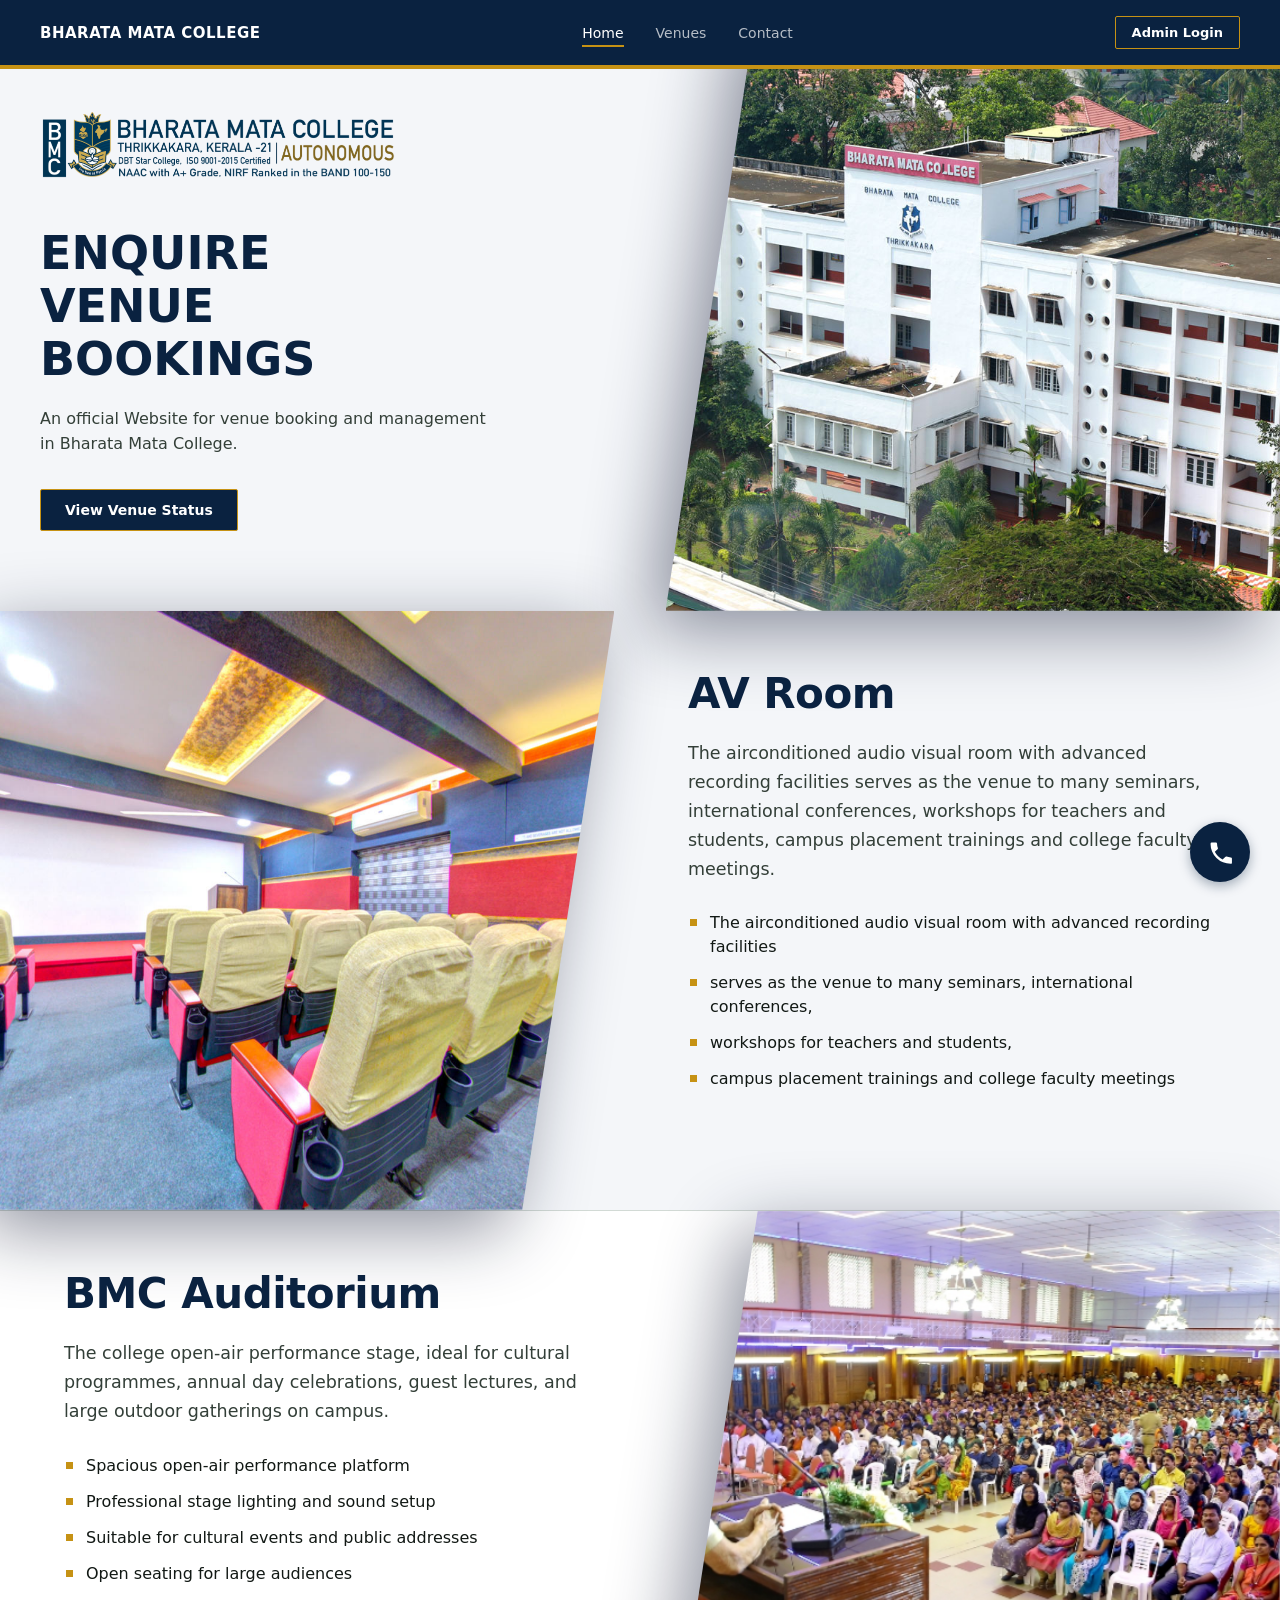
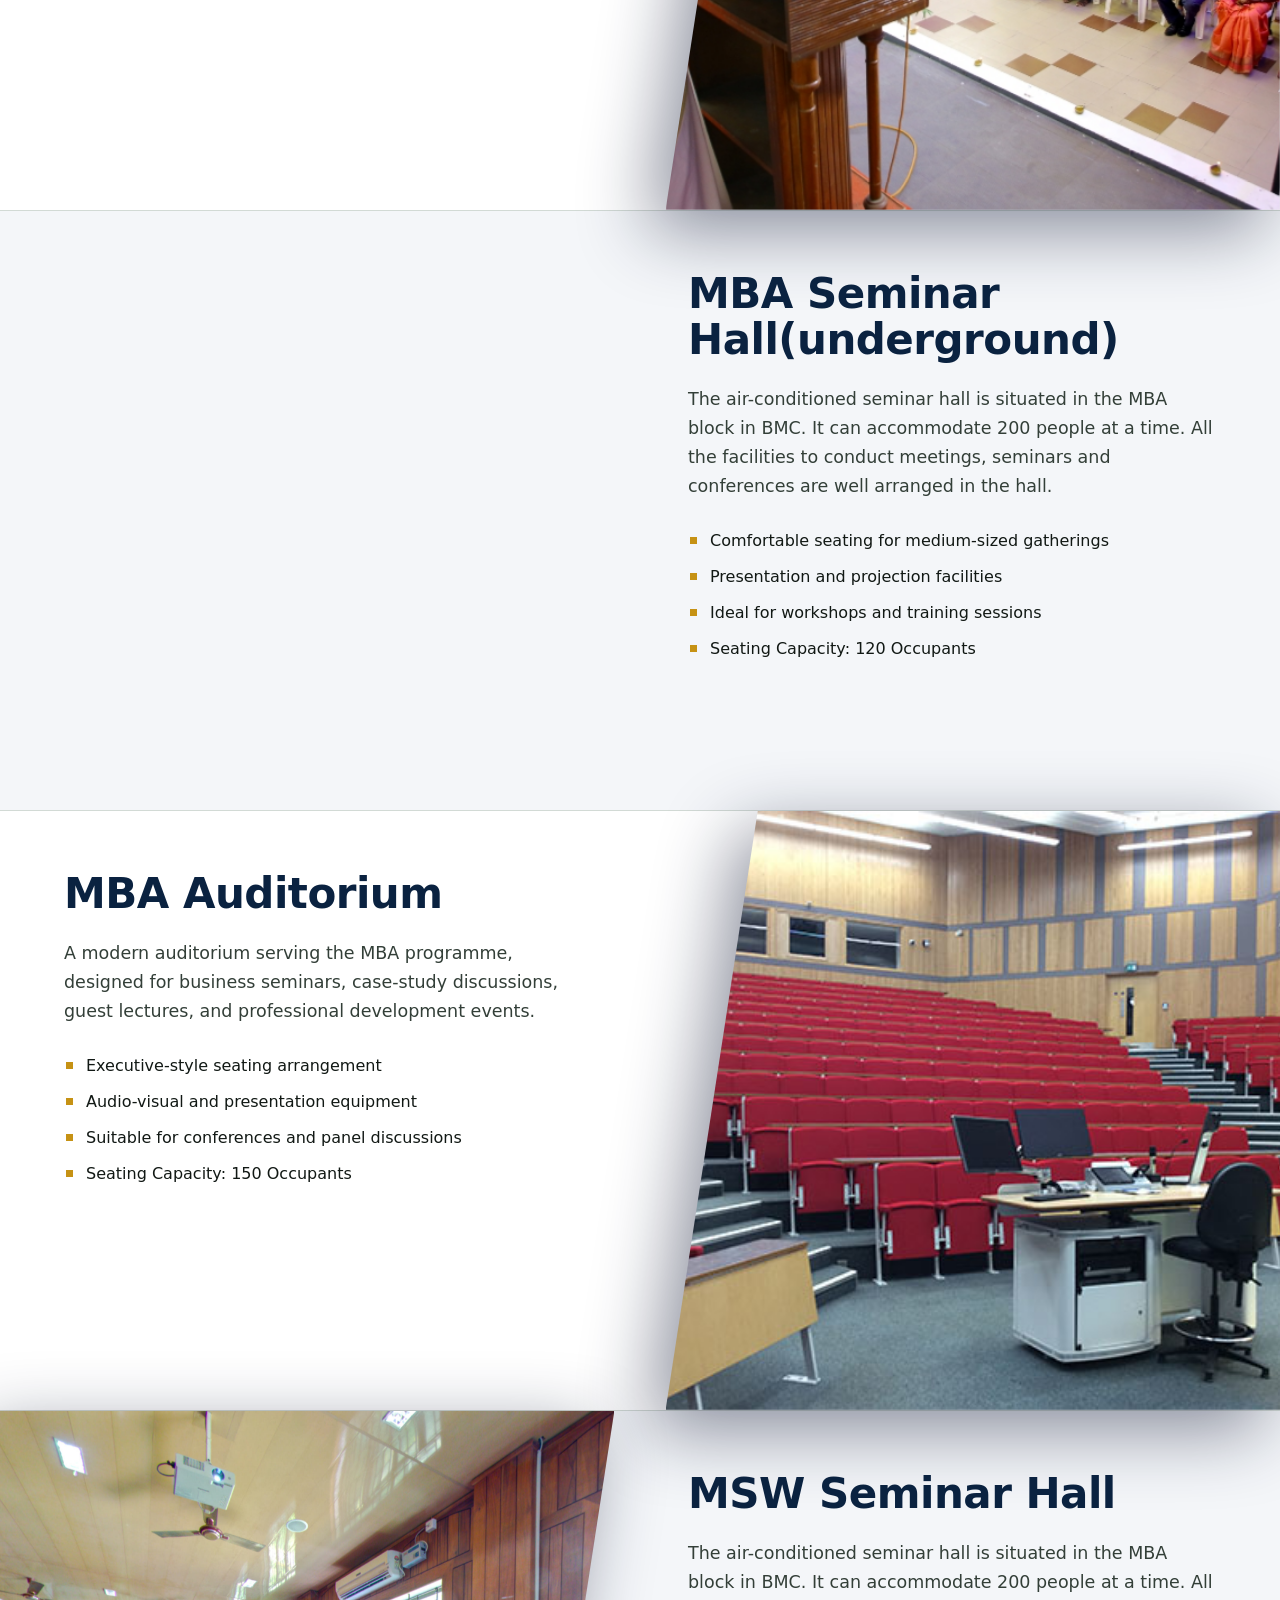
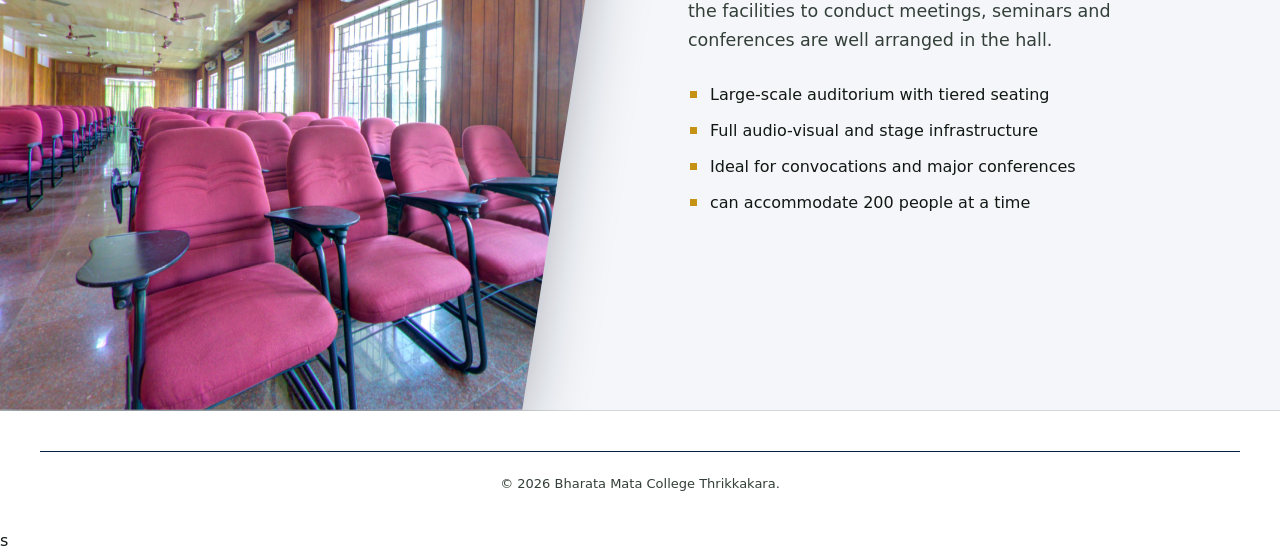
==== commit 850cfe60: "Update index.html" ====
--- a/frontend/index.html
+++ b/frontend/index.html
@@ -270,7 +270,7 @@
             </div>
             <div class="hero-grid-container content-left">
                 <div class="facility-text-block text-left-layout">
-                    <h2>Stage</h2>
+                    <h2>BMC Auditorium</h2>
                     <p class="facility-description">The college open-air performance stage, ideal for cultural programmes, annual day celebrations, guest lectures, and large outdoor gatherings on campus.</p>
                     <ul class="facility-features-list">
                         <li>Spacious open-air performance platform</li>
@@ -285,12 +285,12 @@
         <section class="facility-row invert-row">
             <div class="abstract-bg-shape shape-five"></div>
             <div class="hero-image-canvas canvas-left">
-                <div class="clean-image-frame" style="background-image: url('./assets/mswhall.jpeg');"></div>
+                <div class="clean-image-frame" style="background-image: url('./assets/mbaseminarhall.jpeg');"></div>
             </div>
             <div class="hero-grid-container content-right">
                 <div class="facility-text-block text-right-layout">
-                    <h2>MSW Hall</h2>
-                    <p class="facility-description">A dedicated hall for the Master of Social Work department, well suited for academic seminars, workshops, community outreach programmes, and departmental meetings.</p>
+                    <h2>MBA Seminar Hall(underground)</h2>
+                    <p class="facility-description">The air-conditioned seminar hall is situated in the MBA block in BMC. It can accommodate 200 people at a time. All the facilities to conduct meetings, seminars and conferences are well arranged in the hall.</p>
                     <ul class="facility-features-list">
                         <li>Comfortable seating for medium-sized gatherings</li>
                         <li>Presentation and projection facilities</li>
@@ -308,7 +308,7 @@
             </div>
             <div class="hero-grid-container content-left">
                 <div class="facility-text-block text-left-layout">
-                    <h2>MBA Hall</h2>
+                    <h2>MBA Auditorium</h2>
                     <p class="facility-description">A modern auditorium serving the MBA programme, designed for business seminars, case-study discussions, guest lectures, and professional development events.</p>
                     <ul class="facility-features-list">
                         <li>Executive-style seating arrangement</li>
@@ -320,6 +320,8 @@
             </div>
         </section>
 
+
+
         <section class="facility-row invert-row">
             <div class="abstract-bg-shape shape-seven"></div>
             <div class="hero-image-canvas canvas-left">
@@ -327,17 +329,19 @@
             </div>
             <div class="hero-grid-container content-right">
                 <div class="facility-text-block text-right-layout">
-                    <h2>Seminar Hall</h2>
-                    <p class="facility-description">The college's largest indoor venue, built for major seminars, convocations, inter-collegiate events, and high-capacity academic programmes.</p>
+                    <h2>MSW Seminar Hall</h2>
+                    <p class="facility-description">The air-conditioned seminar hall is situated in the MBA block in BMC. It can accommodate 200 people at a time. All the facilities to conduct meetings, seminars and conferences are well arranged in the hall.</p>
                     <ul class="facility-features-list">
                         <li>Large-scale auditorium with tiered seating</li>
                         <li>Full audio-visual and stage infrastructure</li>
                         <li>Ideal for convocations and major conferences</li>
-                        <li>Seating Capacity: 250 Occupants</li>
-                    </ul>
-                </div>
-            </div>
-        </section>
+                        <li> can accommodate 200 people at a time</li>
+                    </ul>
+                </div>
+            </div>
+        </section>
+
+        
     </main>
 
     <footer class="system-footer">
@@ -386,3 +390,4 @@
     </a>
 </body>
 </html>
+s
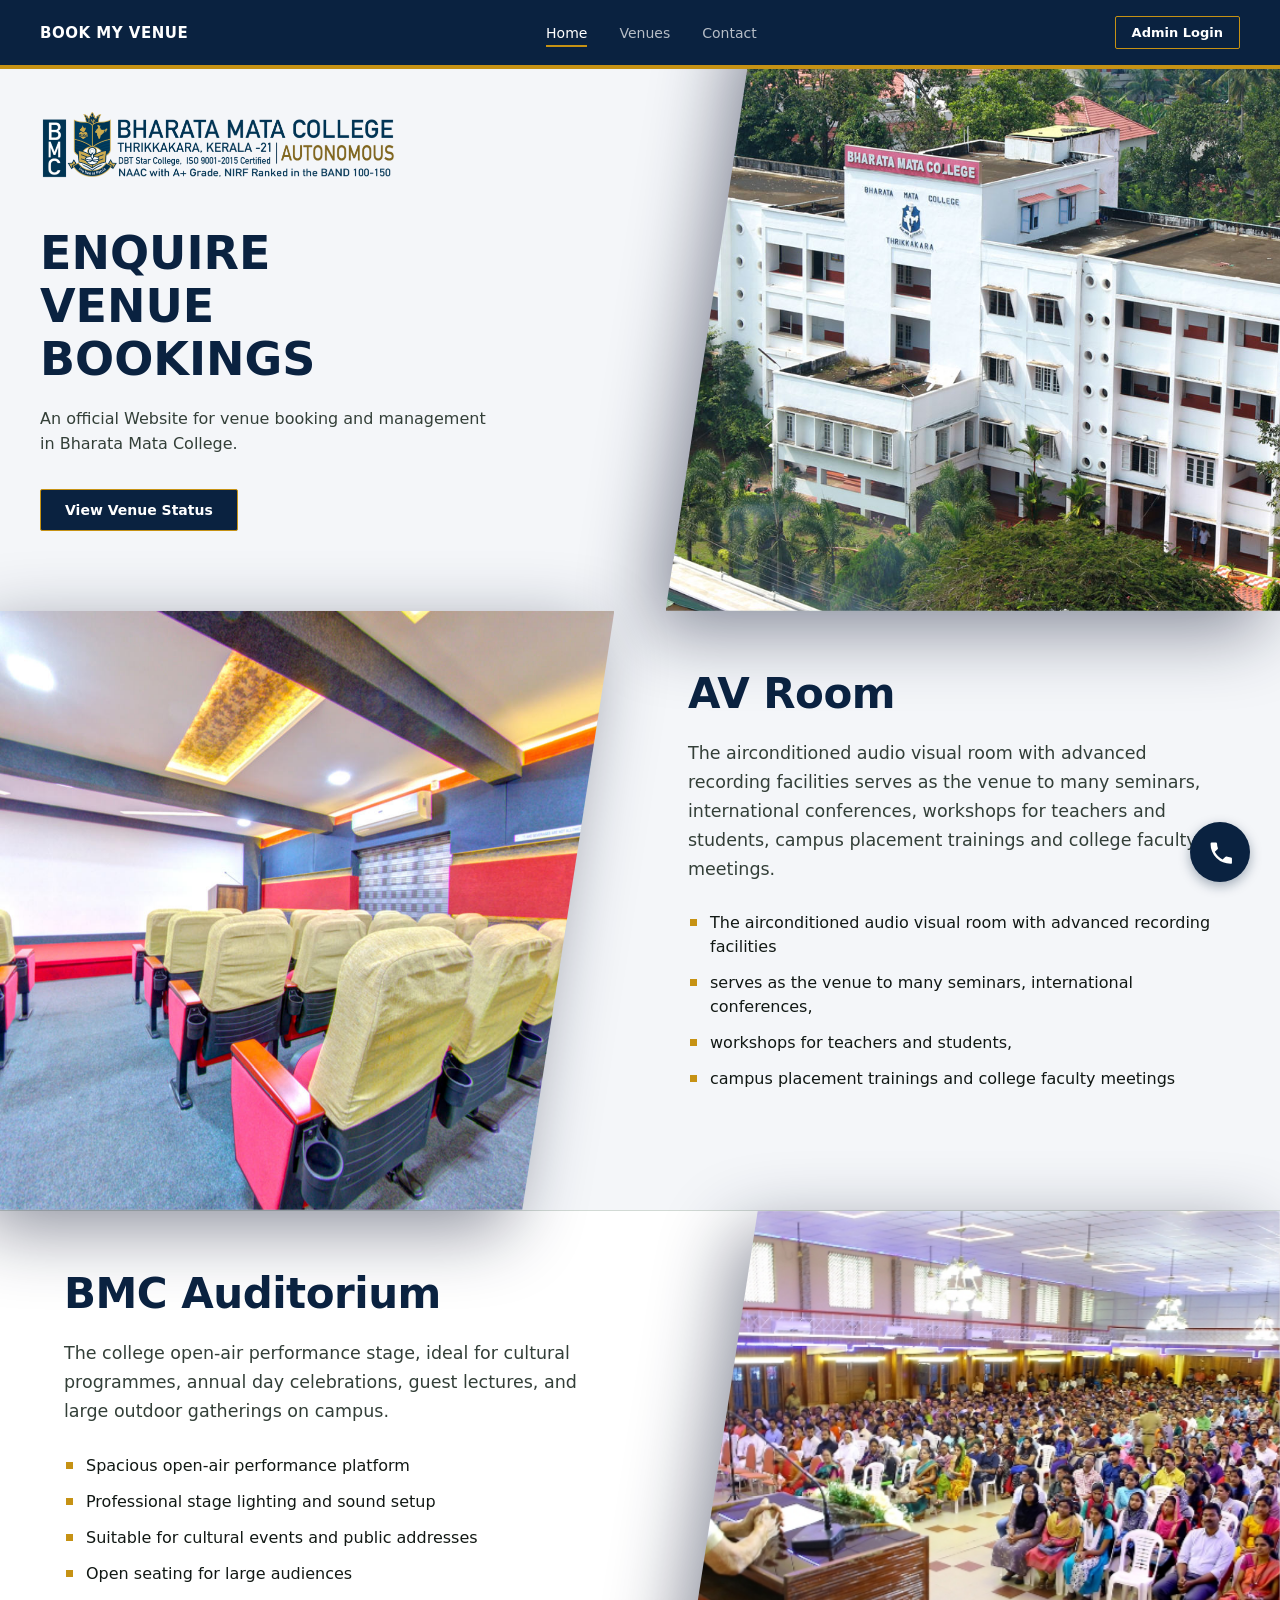
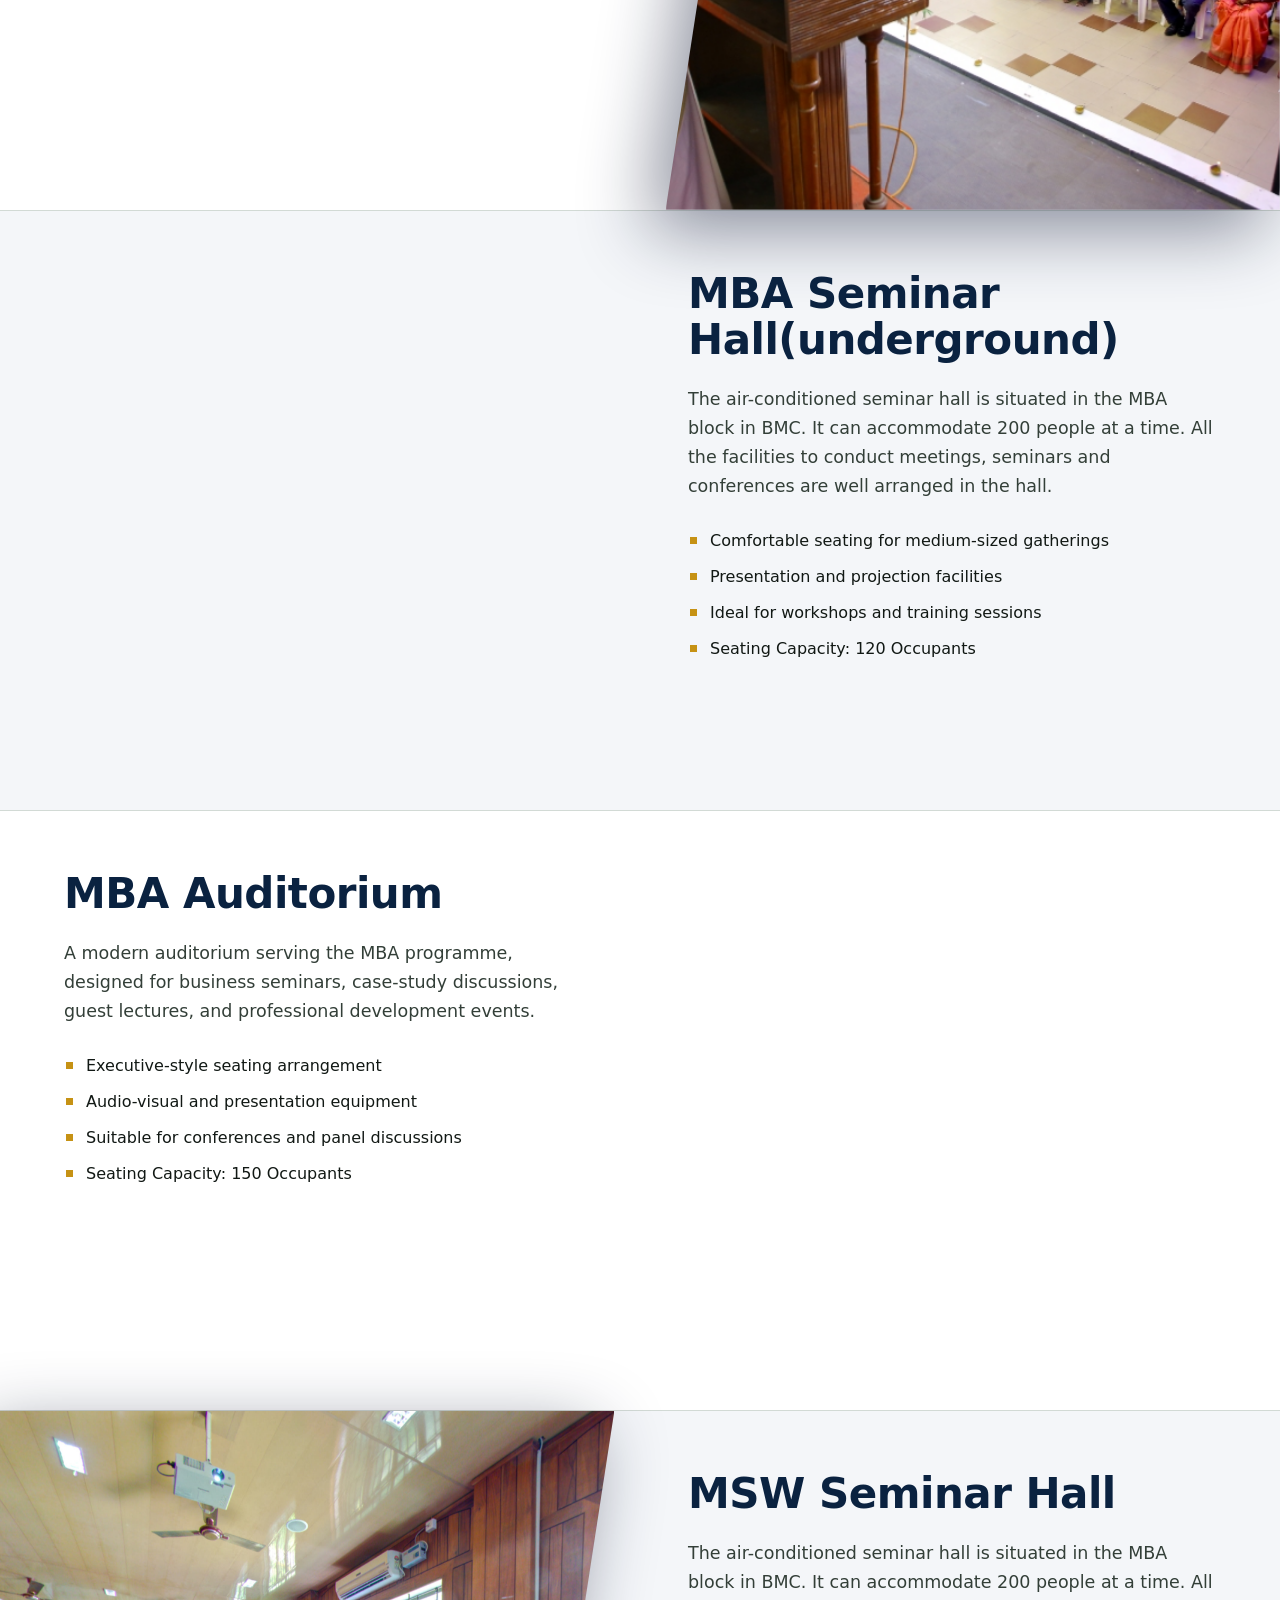
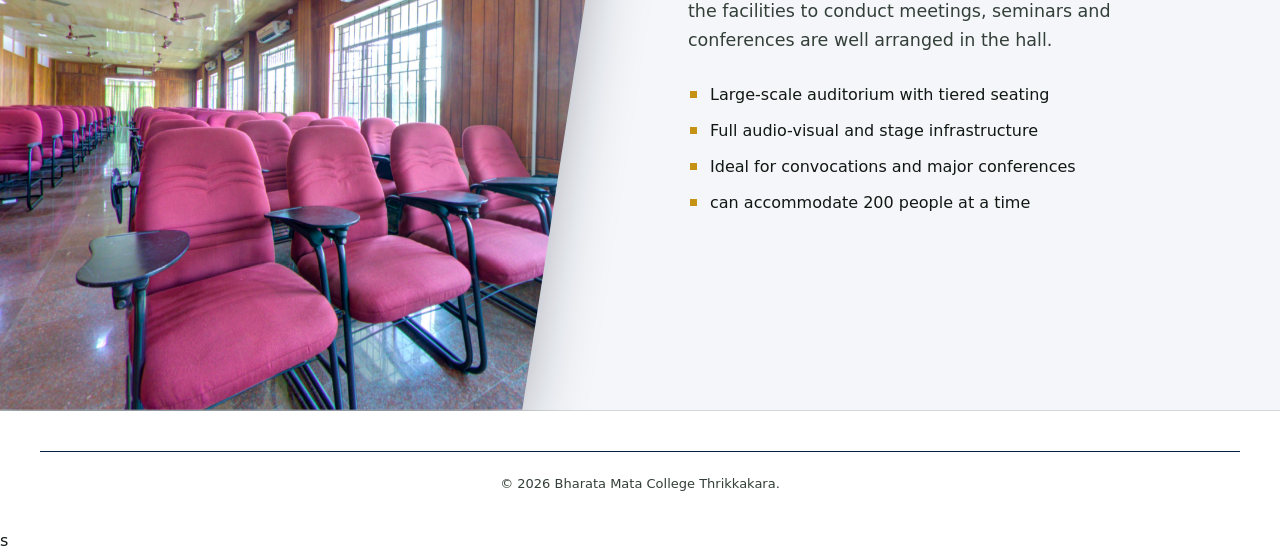
==== commit 6ede34e6: "Update index.html" ====
--- a/frontend/index.html
+++ b/frontend/index.html
@@ -181,7 +181,7 @@
             <svg width="24" height="24" viewBox="0 0 24 24" fill="none" stroke="white" stroke-width="2" stroke-linecap="round" stroke-linejoin="round"><line x1="3" y1="12" x2="21" y2="12"></line><line x1="3" y1="6" x2="21" y2="6"></line><line x1="3" y1="18" x2="21" y2="18"></line></svg>
         </button>
         <div class="nav-brand">
-            <span class="brand-text">BHARATA MATA COLLEGE</span>
+            <span class="brand-text">BOOK MY VENUE</span>
         </div>
         
         <div class="mobile-menu-wrapper" id="mobile-menu">
